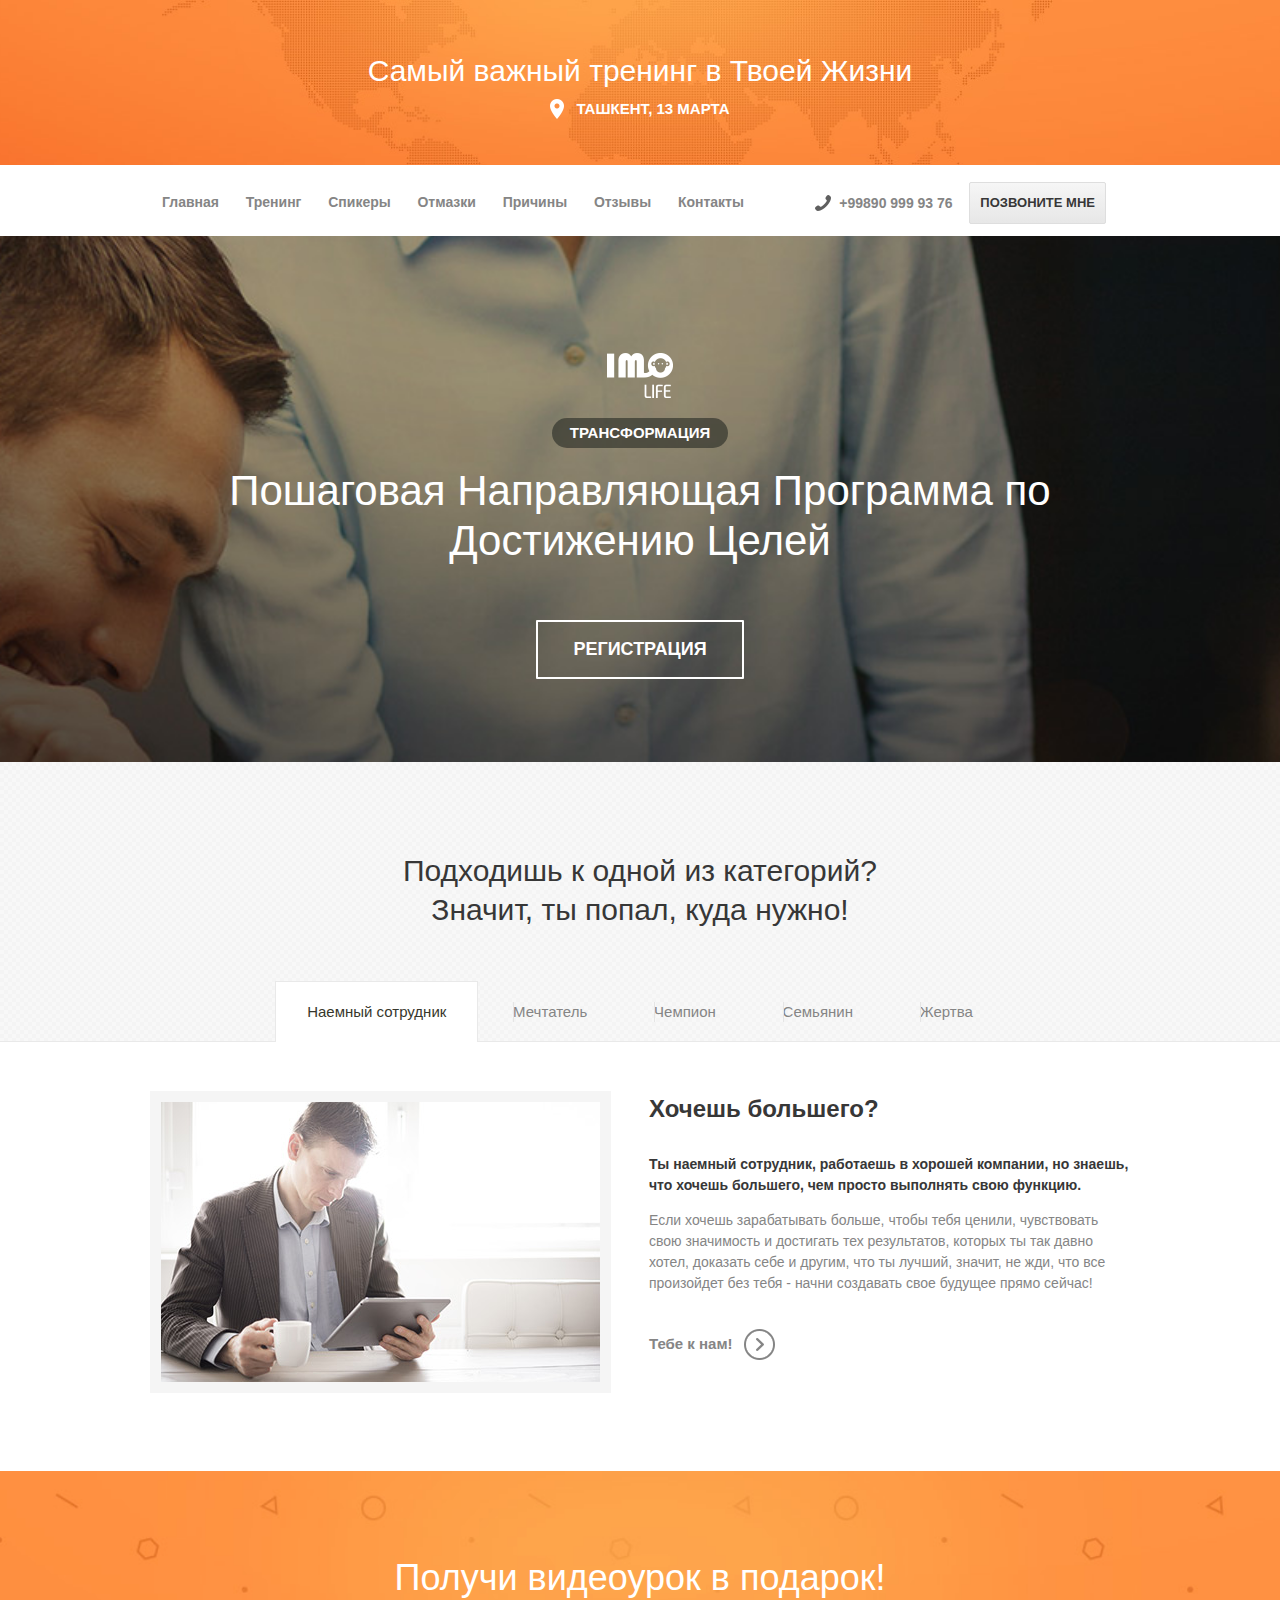
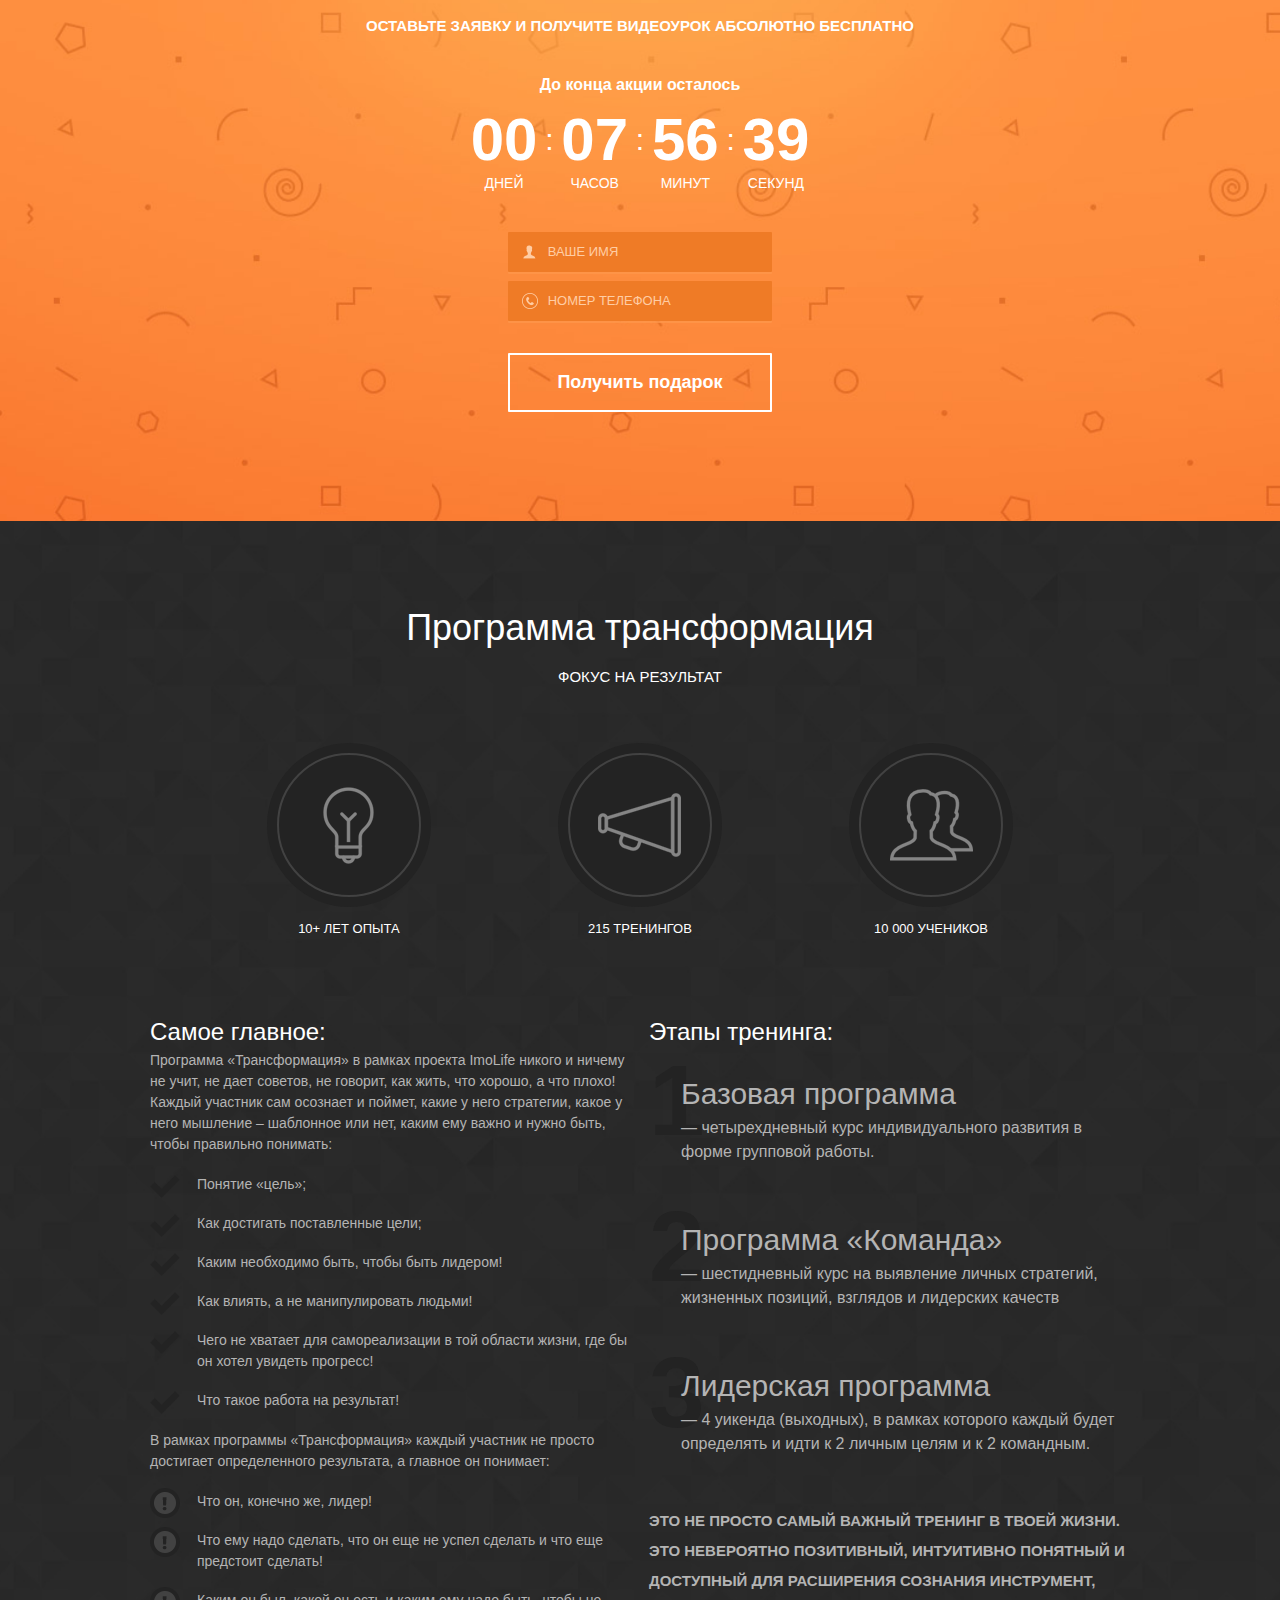
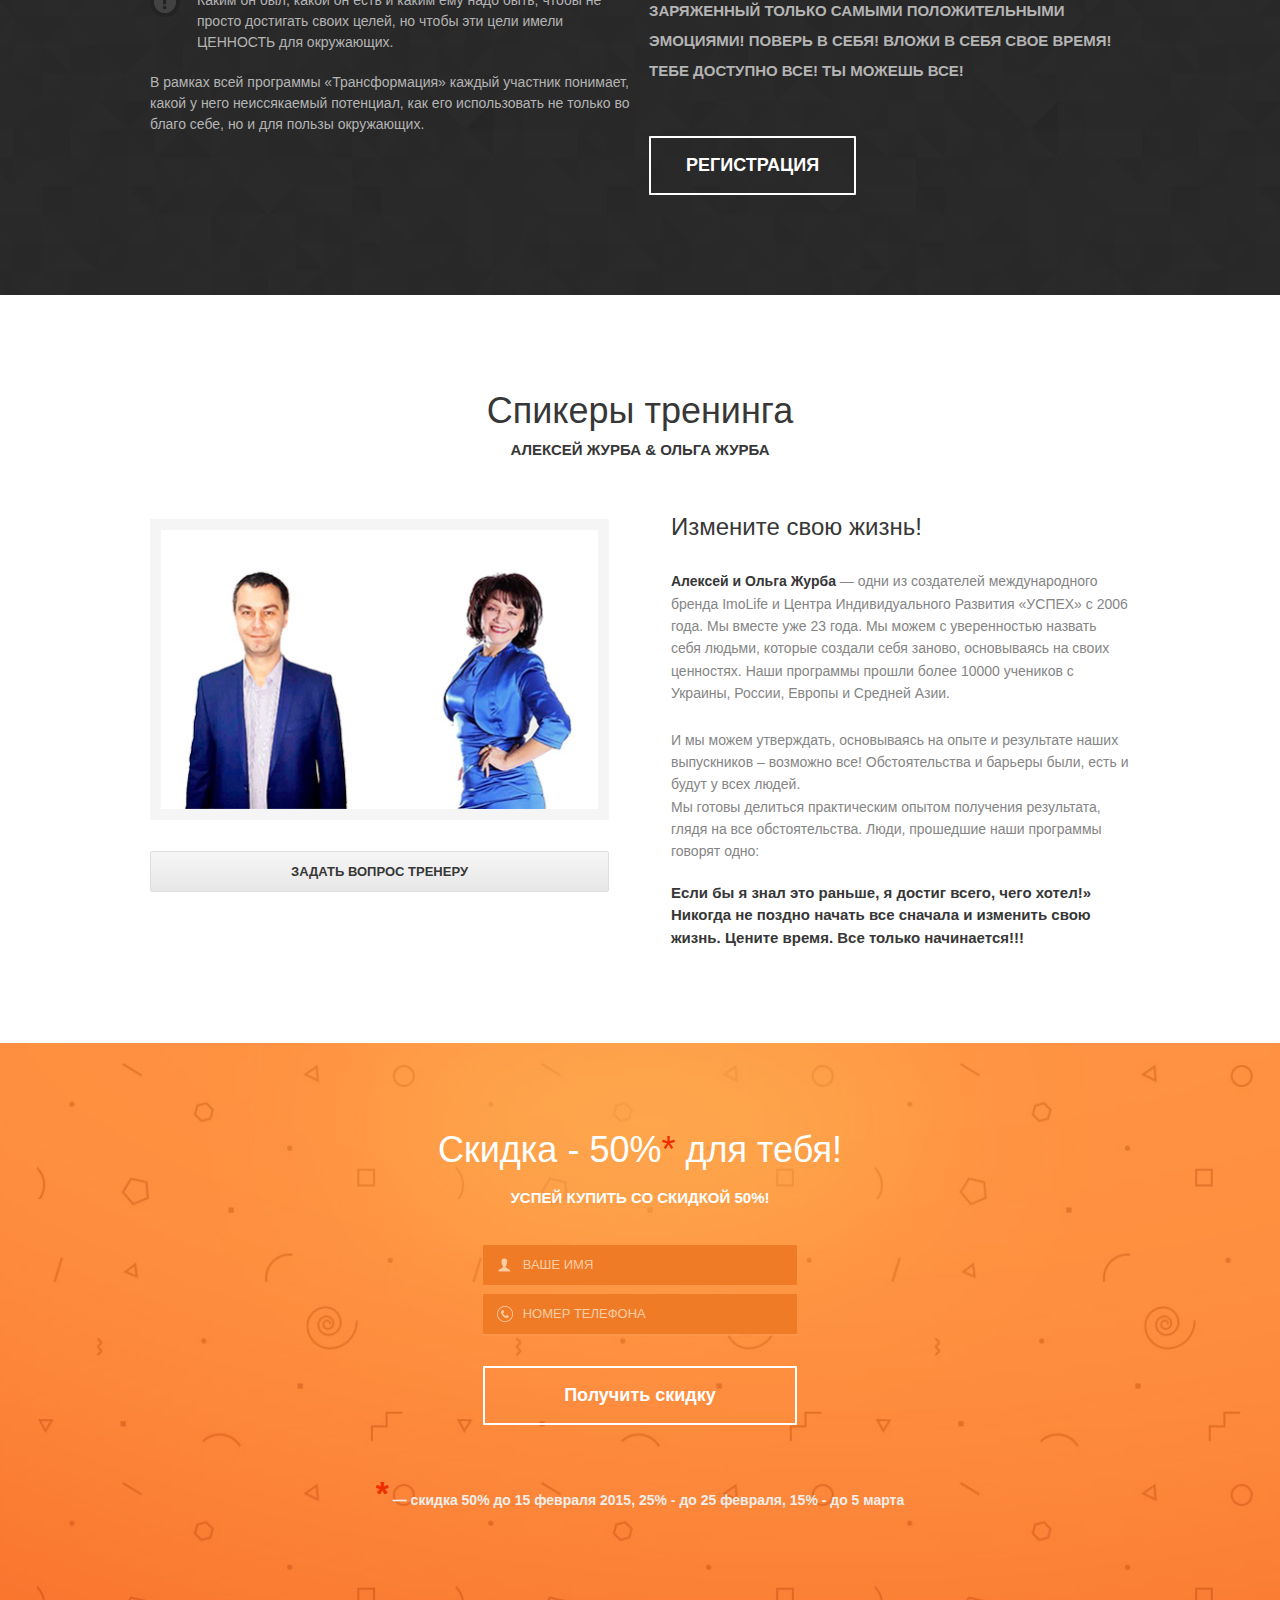
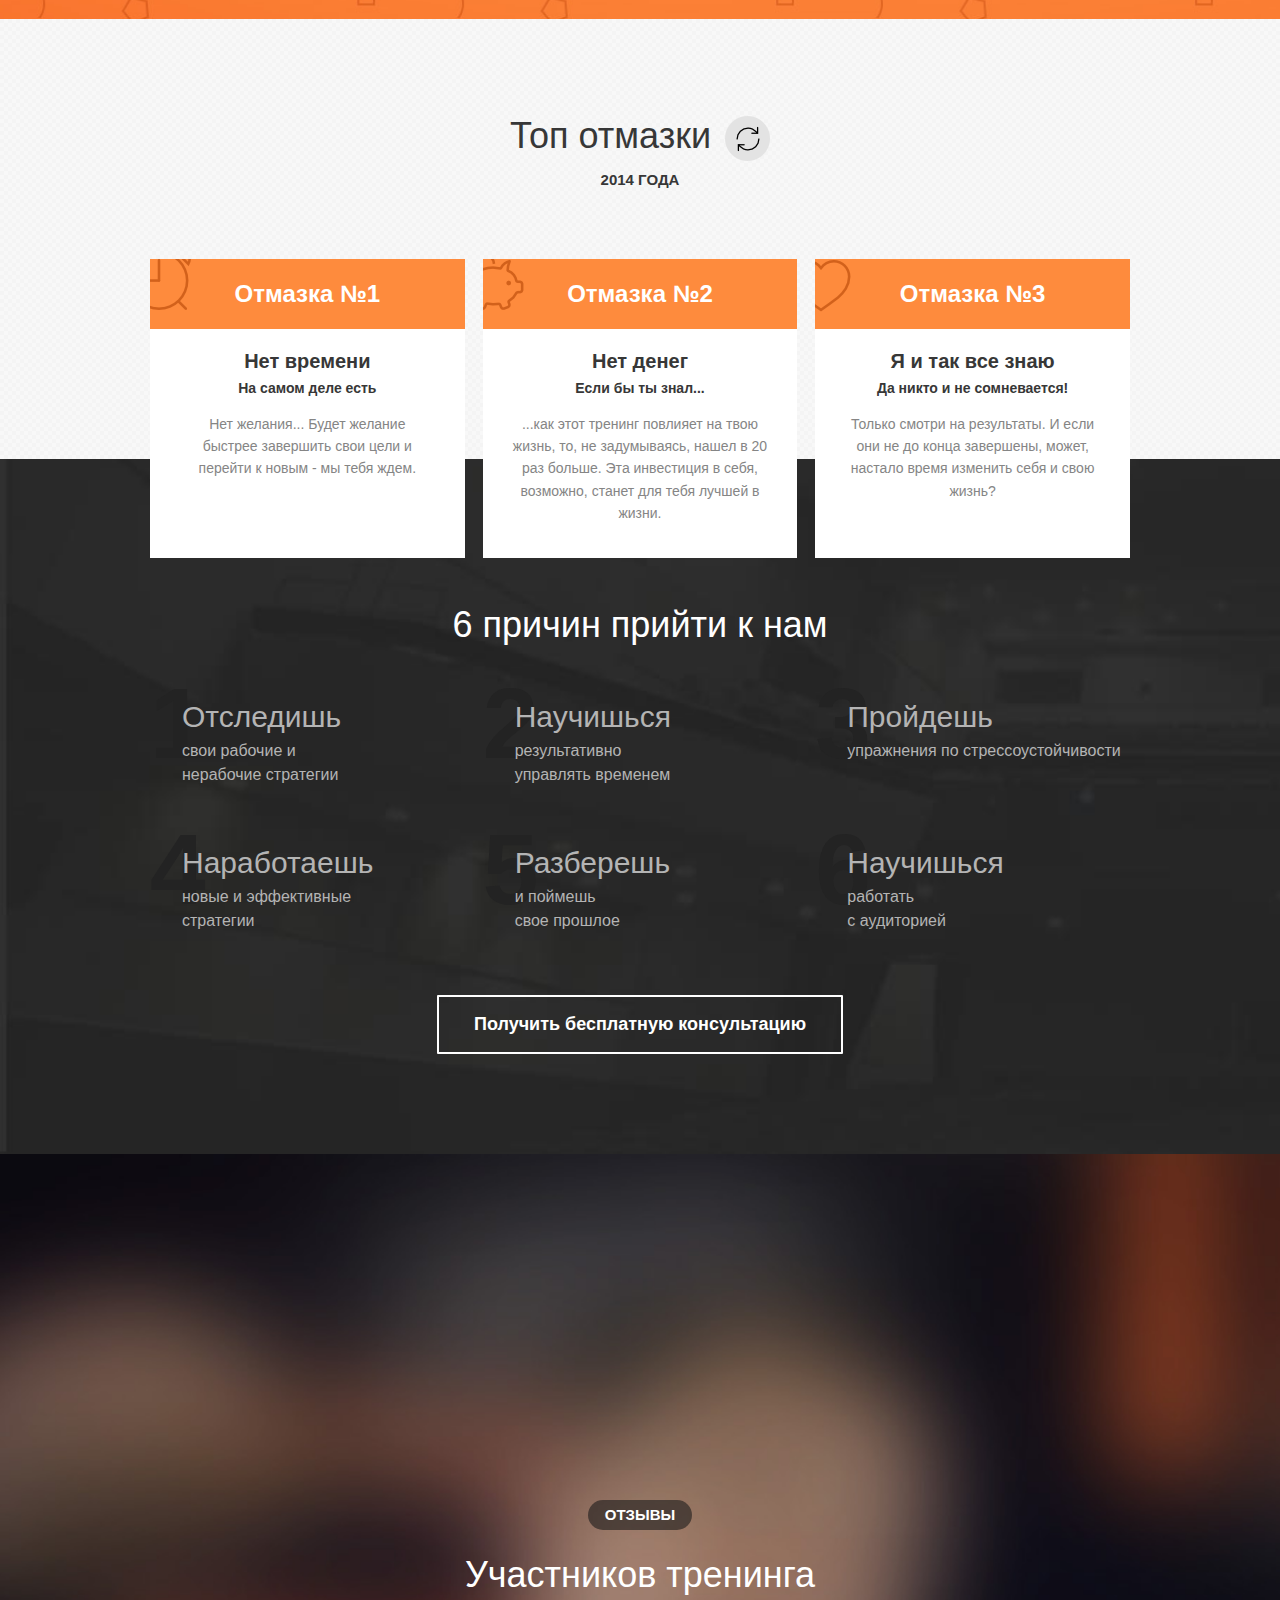
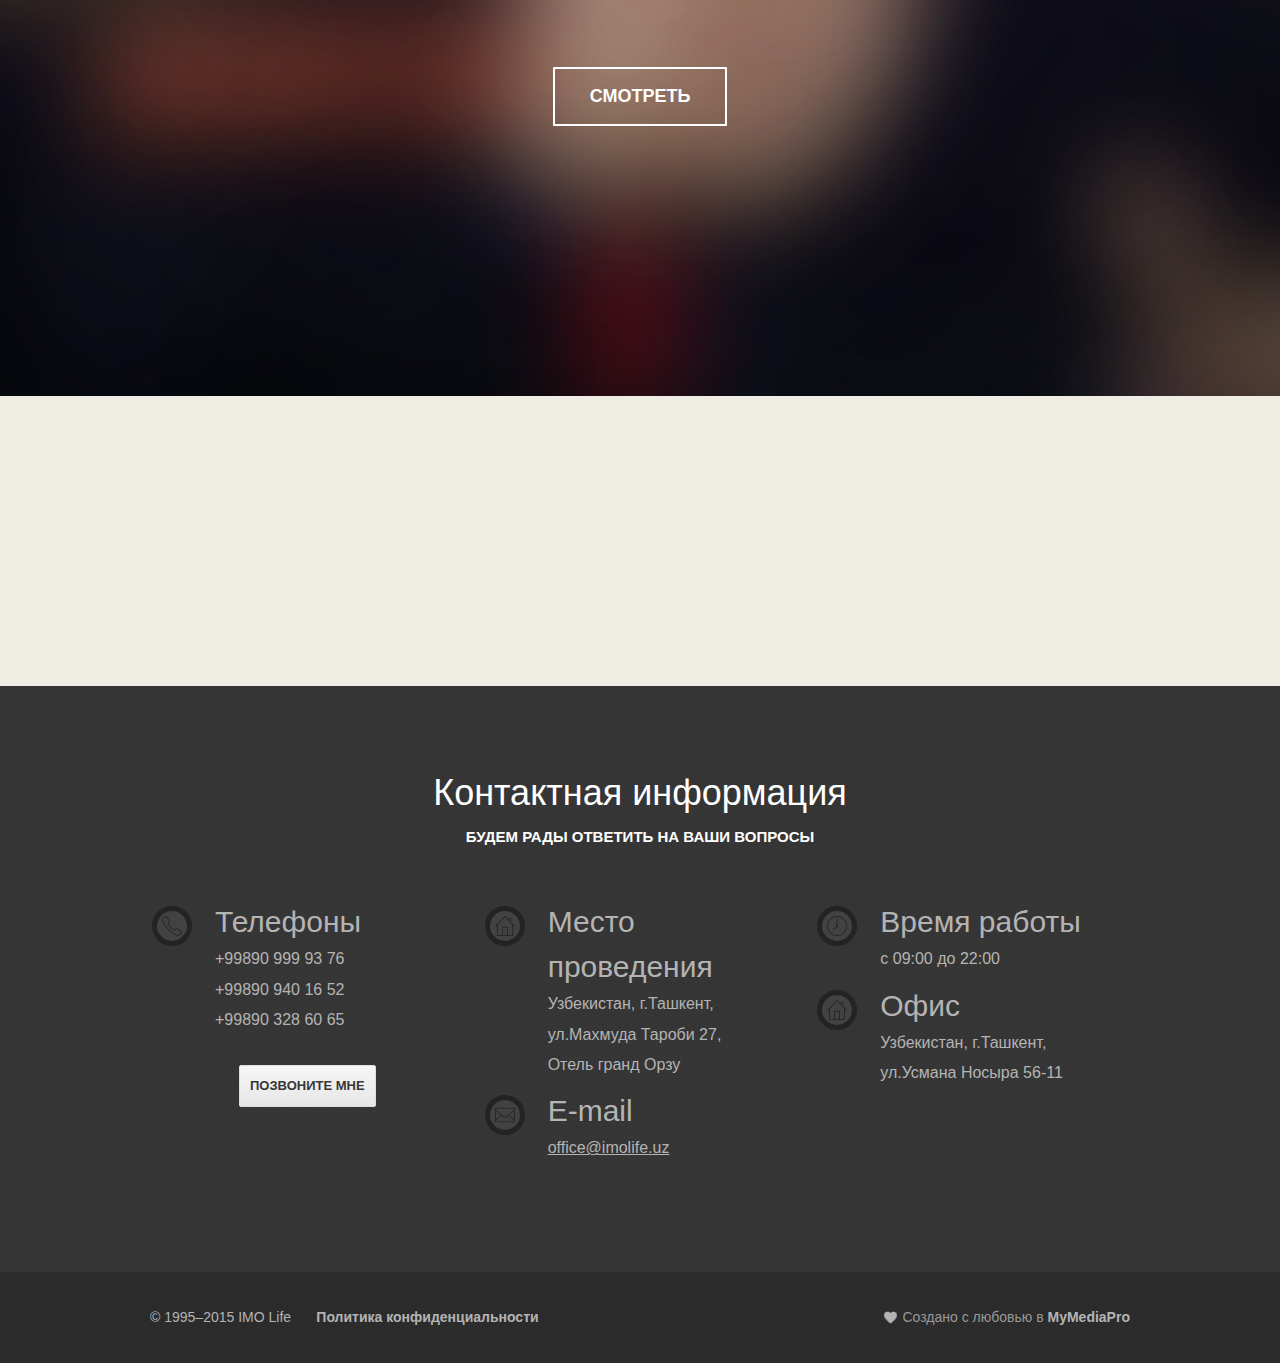
==== www/index.uz.html @ 22965b5e "Add video block, favicon" ====
<!DOCTYPE html>
<html>
<head>
    <title>Пошаговая Направляющая Программа по Достижению Целей</title>
    <meta charset="UTF-8">
    <meta name="viewport" content="width=1012">
    <link rel="icon" type="image/vnd.microsoft.icon" href="favicon.ico">
    <link rel="stylesheet" href="css/style.min.css" media="all"/>
    <script src="js/01_jquery-2.0.3.min.js"></script>
    <script src="js/all.min.js"></script>
    <!--[if lte IE 8 ]><script type="text/javascript">window.location.href="ie8min/index.html";</script><![endif]-->

    <script>
    (function(i,s,o,g,r,a,m){i['GoogleAnalyticsObject']=r;i[r]=i[r]||function(){
        (i[r].q=i[r].q||[]).push(arguments)},i[r].l=1*new Date();a=s.createElement(o),
            m=s.getElementsByTagName(o)[0];a.async=1;a.src=g;m.parentNode.insertBefore(a,m)
    })(window,document,'script','//www.google-analytics.com/analytics.js','ga');

    ga('create', 'UA-57971339-1', 'auto');
    ga('require', 'displayfeatures');
    ga('send', 'pageview');

    ga('send', 'event', 'Details', 'CallbackMe');
    ga('send', 'event', 'Details', 'VideoGift');
    ga('send', 'event', 'Details', 'QuestionTrener');
    ga('send', 'event', 'Details', 'Discount');
    ga('send', 'event', 'Details', 'Excuse');
    ga('send', 'event', 'Details', 'FreeAdvice');
</script>
</head>
<body>
@include('blocks/_after-body-scripts.html')
<header class="b-header">
    <div class="b-header__top">
        <div class="container">
            <h2 class="b-header__slogan">Самый важный тренинг в Твоей Жизни</h2>
            <div class="b-header__date"><span class="text">Ташкент, 13 марта</span></div>
        </div>
    </div>
    <div class="b-header__bottom">
        <div class="container">
            <div class="row">
                <div class="span8">
                    <nav class="b-topnav">
                        <ul>
                            <li class="b-topnav__item"><a class="anim-scroll" href="#promo">Главная</a></li>
                            <li class="b-topnav__item"><a class="anim-scroll" href="#program">Тренинг</a></li>
                            <li class="b-topnav__item"><a class="anim-scroll" href="#spikers">Спикеры</a></li>
                            <li class="b-topnav__item"><a class="anim-scroll" href="#features">Отмазки</a></li>
                            <li class="b-topnav__item"><a class="anim-scroll" href="#reasons">Причины</a></li>
                            <li class="b-topnav__item"><a class="anim-scroll" href="#reviews">Отзывы</a></li>
                            <li class="b-topnav__item"><a class="anim-scroll" href="#contacts">Контакты</a></li>
                        </ul>
                    </nav>
                </div>
                <div class="span4">
                    <div class="b-header__tel">+99890 999 93 76</div>
                    <a class="pr-button-v2 colorbox_form" href="#rcall">Позвоните мне</a>
                </div>
            </div>
        </div>
    </div>
</header>
<div class="b-promo" id="promo">
    <div class="container">
        <div class="b-promo__logo">
            <img src="images/content/logo.png" alt="ImoLife"/>
            <span class="text">Трансформация</span>
        </div>
        <h1 class="b-promo__title">Пошаговая Направляющая Программа по<br />Достижению Целей</h1>
        <div class="b-promo__reg">
            <a class="pr-button colorbox_form" href="#rcall">РЕГИСТРАЦИЯ</a>
        </div>
    </div>
</div>
<div class="b-reasons">
    <div class="container">
        <h2 class="b-reasons__title">
            Подходишь к одной из категорий?<br />Значит, ты попал, куда нужно!
        </h2>
    </div>
    <div class="b-tab">
        <div class="container">
            <ul class="b-tab__header">
                <li><a class="current" href="#tab1">Наемный сотрудник</a></li>
                <li><a href="#tab2">Мечтатель</a></li>
                <li><a href="#tab3">Чемпион</a></li>
                <li><a href="#tab4">Семьянин</a></li>
                <li><a href="#tab5">Жертва</a></li>
            </ul>
        </div>
        <ul class="b-tab__tabs">
            <li id="tab1" class="b-tab__tab current">
                <div class="container">
                    <div class="b-tab__content">
                        <div class="row">
                            <div class="span6">
                                <div class="b-image">
                                    <img src="images/content/tab1.jpg" alt="Наемный сотрудник"/>
                                </div>
                            </div>
                            <div class="span6">
                                <h3>Хочешь большего?</h3>
                                <p><strong>Ты наемный сотрудник, работаешь в хорошей компании, но знаешь, что хочешь большего, чем просто выполнять свою функцию.</strong></p>
                                <p>Если хочешь зарабатывать больше, чтобы тебя ценили, чувствовать свою значимость и достигать тех результатов, которых ты так давно хотел, доказать себе и другим, что ты лучший, значит, не жди, что все произойдет без тебя - начни создавать свое будущее прямо сейчас!</p>
                                <p><a class="b-reasons__reg colorbox_form" href="#rcall">Тебе к нам!</a></p>
                            </div>
                        </div>
                    </div>
                </div>
            </li>
            <li id="tab2" class="b-tab__tab">
                <div class="container">
                    <div class="b-tab__content">
                        <div class="row">
                            <div class="span6">
                                <div class="b-image">
                                    <img src="images/content/tab2.jpg" alt="Мечтатель"/>
                                </div>
                            </div>
                            <div class="span6">
                                <h3>Сейчас или потом?</h3>
                                <p><strong>Ты человек, у которого в голове столько мечтаний и целей, что не сосчитать.</strong></p>
                                <p>Здесь ты получишь знания, благодаря которым станешь воплощать все свои мечты в реальность. И так всю свою жизнь будешь достигать все больше и больше, постепенно реализовывая то, чего так давно желал. Твои мечты рядом - тебе осталось только принять решение. Сейчас или потом (а мы с тобой знаем, сколько раз ты говорил "потом").</p>
                                <p><a class="b-reasons__reg colorbox_form" href="#rcall">Тебе к нам!</a></p>
                            </div>
                        </div>
                    </div>
                </div>
            </li>
            <li id="tab3" class="b-tab__tab">
                <div class="container">
                    <div class="b-tab__content">
                        <div class="row">
                            <div class="span6">
                                <div class="b-image">
                                    <img src="images/content/tab3.jpg" alt="Чемпион"/>
                                </div>
                            </div>
                            <div class="span6">
                                <h3>Выйди на новый уровень!</h3>
                                <p><strong>Ищешь, где взять новых клиентов, зарабатывать больше, выйти на новый уровень? Ты, вроде как, свободный человек, но времени не хватает.</strong></p>
                                <p>Ты получишь новые стратегии общения с клиентами, партнерами и конкурентами. Получишь массу новых знакомств. Ты получишь знания, как заставить время работать по твоим правилам, а самое важное - получишь "инструмент", ускоряющий твои результаты. Выйдешь на тот уровень, от которого мурашки по коже (мы с тобой знаем, что чем сложнее цель, тем слаще результат).</p>
                                <p><a class="b-reasons__reg colorbox_form" href="#rcall">Тебе к нам!</a></p>
                            </div>
                        </div>
                    </div>
                </div>
            </li>
            <li id="tab4" class="b-tab__tab">
                <div class="container">
                    <div class="b-tab__content">
                        <div class="row">
                            <div class="span6">
                                <div class="b-image">
                                    <img src="images/content/tab4.jpg" alt="Семьянин"/>
                                </div>
                            </div>
                            <div class="span6">
                                <h3>Измени свою жизнь!</h3>
                                <p><strong>Это человек, которому близкие важнее всего.</strong></p>
                                <p>Ты даже не представляешь, как сильно ты изменишь свою жизнь после тренинга! Создашь те отношения, о которых ты мечтал. Создашь крепкие, доверительные отношения со своими родителями, детьми, любимыми.<br />Внимание!<br />Твои родные, не будучи на тренинге, тоже выиграют. После тренинга ты вернешься другим человеком. Все, что было до этого, будет уже неважно - будет важно лишь то, что, чем счастливее будут они, тем лучше будешь чувствовать себя ты.</p>
                                <p><a class="b-reasons__reg colorbox_form" href="#rcall">Тебе к нам!</a></p>
                            </div>
                        </div>
                    </div>
                </div>
            </li>
            <li id="tab5" class="b-tab__tab">
                <div class="container">
                    <div class="b-tab__content">
                        <div class="row">
                            <div class="span6">
                                <div class="b-image">
                                    <img src="images/content/tab5.jpg" alt="Жертва"/>
                                </div>
                            </div>
                            <div class="span6">
                                <h3>Запутался?</h3>
                                <p><strong>Человек, который запутался, не понимает, чего хочет, не понимает, зачем это все.</strong></p>
                                <p>Ты получишь ответы на эти и на многие другие вопросы. Именно эта категория людей, после нашего тренинга быстрее всех достигает результатов. Ты определишь, что важно тебе, перестанешь делать из мухи слона. Ты начнешь радоваться своим результатам, ведь их станет больше, и они станут реально велики.</p>
                                <p><a class="b-reasons__reg colorbox_form" href="#rcall">Тебе к нам!</a></p>
                            </div>
                        </div>
                    </div>
                </div>
            </li>
        </ul>
    </div>
</div>
<div class="b-sale b-block">
    <div class="container">
        <div class="container">
            <h2 class="b-sale__title">Получи видеоурок в подарок!</h2>
            <h3 class="b-sale__subtitle">Оставьте заявку и получите видеоурок абсолютно бесплатно</h3>
            <div class="b-timer">
                <div class="b-timer__title">До конца акции осталось</div>
                <div class="b-timer__view">
                            <span class="b-timer__item">
                                <span class="b-timer__num day">00</span>
                                <span class="b-timer__text">дней</span>
                            </span>
                    <span class="b-timer__separator">:</span>
                            <span class="b-timer__item">
                                <span class="b-timer__num hour">00</span>
                                <span class="b-timer__text">часов</span>
                            </span>
                    <span class="b-timer__separator">:</span>
                            <span class="b-timer__item">
                                <span class="b-timer__num min">00</span>
                                <span class="b-timer__text">минут</span>
                            </span>
                    <span class="b-timer__separator">:</span>
                            <span class="b-timer__item">
                                <span class="b-timer__num sec">00</span>
                                <span class="b-timer__text">секунд</span>
                            </span>
                </div>
            </div>
            <div class="row">
                <div class="span4 offset4">
                    <div class="b-sform">
                        <form action="/send.php" method="post" novalidate="novalidate">
                            <div class="b-sform__el">
                                <input class="b-sform__text b-sform__text_icon icon4 js-ftext" type="text" placeholder="Ваше имя" name="name" required="required"/>
                            </div>
                            <div class="b-sform__el">
                                <input class="b-sform__text js-num b-sform__text_icon icon5 js-ftext" type="tel" placeholder="Номер телефона" name="tel" required="required"/>
                            </div>
                            <div class="b-sform__el">
                                <input type="hidden" name="formId" value="id1" />
                                <button class="pr-button pr-button_block b-sform__submit js-form__submit" type="submit">Получить подарок</button>
                            </div>
                            <div class="b-sform__response-output js-form__output"></div>
                        </form>
                    </div>
                </div>
            </div>
        </div>
    </div>
</div>
<div class="b-program b-block" id="program">
    <div class="container">
        <h2 class="b-program__title">Программа трансформация</h2>
        <h3 class="b-program__subtitle">Фокус на результат</h3>
        <div class="b-program__features">
            <div class="row">
                <div class="span3 offset1">
                    <div class="b-program__feature icon1">
                        10+ лет опыта
                    </div>
                </div>
                <div class="span4">
                    <div class="b-program__feature icon2">
                        215 тренингов
                    </div>
                </div>
                <div class="span3">
                    <div class="b-program__feature icon3">
                        10 000 учеников
                    </div>
                </div>
            </div>
        </div>
        <div class="b-program__content">
            <div class="row">
                <div class="span6">
                    <div class="b-program__ctitle">Самое главное:</div>
                    <div class="text">
                        <p>Программа «Трансформация» в рамках проекта ImoLife никого и ничему не учит, не дает советов, не говорит, как жить, что хорошо, а что плохо!</p>
                        <p>Каждый участник сам осознает и поймет, какие у него стратегии, какое у него мышление – шаблонное или нет, каким ему важно и нужно быть, чтобы правильно понимать:</p>
                        <ul class="pr-list checklist">
                            <li>Понятие «цель»;</li>
                            <li>Как достигать поставленные цели;</li>
                            <li>Каким необходимо быть, чтобы быть лидером!</li>
                            <li>Как влиять, а не манипулировать людьми!</li>
                            <li>Чего не хватает для самореализации в той области жизни, где бы он хотел увидеть прогресс!</li>
                            <li>Что такое работа на результат!</li>
                        </ul>
                        <p>В рамках программы «Трансформация» каждый участник не просто достигает определенного результата, а главное он понимает:</p>
                        <ul class="pr-list alertlist">
                            <li>Что он, конечно же, лидер!</li>
                            <li>Что ему надо сделать, что он еще не успел сделать и что еще предстоит сделать!</li>
                            <li>Каким он был, какой он есть и каким ему надо быть, чтобы не просто достигать своих целей, но чтобы эти цели имели ЦЕННОСТЬ для окружающих.</li>
                        </ul>
                        <p>В рамках всей программы «Трансформация» каждый участник понимает, какой у него неиссякаемый потенциал, как его использовать не только во благо себе, но и для пользы окружающих.</p>
                    </div>
                </div>
                <div class="span6">
                    <div class="b-program__ctitle">Этапы тренинга:</div>
                    <ol class="b-numders">
                        <li>
                            <h4 class="b-numders__title">Базовая программа</h4>
                            <p>— четырехдневный курс индивидуального развития в форме групповой работы.</p>
                        </li>
                        <li>
                            <h4 class="b-numders__title">Программа «Команда»</h4>
                            <p>— шестидневный курс на выявление личных стратегий, жизненных позиций, взглядов и лидерских качеств</p>
                        </li>
                        <li>
                            <h4 class="b-numders__title">Лидерская программа</h4>
                            <p>— 4 уикенда (выходных), в рамках которого каждый будет определять и идти к 2 личным целям и к 2 командным.</p>
                        </li>
                    </ol>
                    <p class="b-program__slogan">Это не просто самый важный тренинг в твоей жизни. Это невероятно позитивный, интуитивно понятный и доступный для расширения сознания инструмент, заряженный только самыми положительными эмоциями! Поверь в себя! Вложи в себя свое время! Тебе доступно все! Ты можешь все!</p>
                    <div class="b-program__reg">
                        <a class="pr-button colorbox_form" href="#rcall">РЕГИСТРАЦИЯ</a>
                    </div>
                </div>
            </div>
        </div>
    </div>
</div>
<div class="b-spikers b-block" id="spikers">
    <div class="container">
        <h2 class="b-spikers__title">Спикеры тренинга</h2>
        <h4 class="b-spikers__subtitle">Алексей журба & ольга журба</h4>
        <div class="b-spikers__content">
            <div class="row">
                <div class="span6">
                    <div class="b-spikers__column">
                        <div class="b-image">
                            <img src="images/content/b-spikers.jpg" alt="Спикеры тренинга"/>
                        </div>
                        <a class="b-spikers__button colorbox_form" href="#rcall">Задать вопрос тренеру</a>
                    </div>
                </div>
                <div class="span6">
                    <div class="b-spikers__column right">
                        <h4>Измените свою жизнь!</h4>
                        <p><strong>Алексей и Ольга Журба</strong> — одни из создателей международного бренда ImoLife и Центра Индивидуального Развития «УСПЕХ» с 2006 года. Мы вместе уже 23 года. Мы можем с уверенностью назвать себя людьми, которые создали себя заново, основываясь на своих ценностях. Наши программы прошли более 10000 учеников с Украины, России, Европы и Средней Азии.</p>
                        <p>И мы можем утверждать, основываясь на опыте и результате наших выпускников – возможно все! Обстоятельства и барьеры были, есть и будут у всех людей.<br />Мы готовы делиться практическим опытом получения результата, глядя на все обстоятельства. Люди, прошедшие наши программы говорят одно:</p>
                        <p class="large">Если бы я знал это раньше, я достиг всего, чего хотел!» Никогда не поздно начать все сначала и изменить свою жизнь. Цените время. Все только начинается!!!</p>
                    </div>
                </div>
            </div>
        </div>
    </div>
</div>
<div class="b-sale b-block">
    <div class="container">
        <h2 class="b-sale__title">Скидка - 50%<span class="sup">*</span> для тебя!</h2>
        <h3 class="b-sale__subtitle">успей купить со скидкой 50%!</h3>
        <div class="row">
            <div class="span4 offset4">
                <form action="/send.php" method="post" novalidate="novalidate">
                    <div class="b-sform__el">
                        <input class="b-sform__text b-sform__text_icon icon4 js-ftext" type="text" placeholder="Ваше имя" name="name" required="required"/>
                    </div>
                    <div class="b-sform__el">
                        <input class="b-sform__text js-num b-sform__text_icon icon5 js-ftext" type="tel" placeholder="Номер телефона" name="tel" required="required"/>
                    </div>
                    <div class="b-sform__el">
                        <input type="hidden" name="formId" value="id1" />
                        <button class="pr-button pr-button_block b-sform__submit js-form__submit" type="submit">Получить скидку</button>
                    </div>
                    <div class="b-sform__response-output js-form__output"></div>
                </form>
            </div>
        </div>
        <div class="b-sale__subinfo"><sup>*</sup> — скидка 50% до 15 февраля 2015, 25% - до 25 февраля, 15% - до 5 марта</div>
    </div>
</div>
<div class="b-features" id="features">
    <div class="b-features__content">
        <div class="b-features__up">
            <div class="container">
                <h2 class="b-features__title">Топ отмазки</h2>
                <span class="b-features__subtitle">2014 года</span>

                <div class="row">
                    <div class="span4">
                        <div class="b-ritem">
                            <div class="b-ritem__head icon10">
                                Отмазка №1
                            </div>
                            <div class="b-ritem__content">
                                <h6>Нет времени</h6>
                                <span class="subtitle">На самом деле есть</span>
                                <p>Нет желания... Будет желание быстрее завершить свои цели и перейти к новым - мы тебя ждем.</p>
                            </div>
                        </div>
                    </div>
                    <div class="span4">
                        <div class="b-ritem">
                            <div class="b-ritem__head icon11">
                                Отмазка №2
                            </div>
                            <div class="b-ritem__content">
                                <h6>Нет денег</h6>
                                <span class="subtitle">Если бы ты знал...</span>
                                <p>...как этот тренинг повлияет на твою жизнь, то, не задумываясь, нашел в 20 раз больше. Эта инвестиция в себя, возможно, станет для тебя лучшей в жизни.</p>
                            </div>
                        </div>
                    </div>
                    <div class="span4">
                        <div class="b-ritem">
                            <div class="b-ritem__head icon12">
                                Отмазка №3
                            </div>
                            <div class="b-ritem__content">
                                <h6>Я и так все знаю</h6>
                                <span class="subtitle">Да никто и не сомневается!</span>
                                <p>Только смотри на результаты. И если они не до конца завершены, может, настало время изменить себя и свою жизнь?</p>
                            </div>
                        </div>
                    </div>
                </div>
                <div class="b-features__rtitle" id="reasons">6 причин прийти к нам</div>
                <div class="b-features__reasons">
                    <div class="row">
                        <div class="span4">
                            <ol class="b-numders">
                                <li>
                                    <h4 class="b-numders__title">Отследишь</h4>
                                    <p>свои рабочие и<br />нерабочие стратегии</p>
                                </li>
                            </ol>
                        </div>
                        <div class="span4">
                            <ol class="b-numders">
                                <li>
                                    <h4 class="b-numders__title">Научишься</h4>
                                    <p>результативно<br />управлять временем</p>
                                </li>
                            </ol>
                        </div>
                        <div class="span4">
                            <ol class="b-numders">
                                <li>
                                    <h4 class="b-numders__title">Пройдешь</h4>
                                    <p>упражнения по
                                        стрессоустойчивости</p>
                                </li>
                            </ol>
                        </div>
                    </div>
                    <div class="row">
                        <div class="span4">
                            <ol class="b-numders">
                                <li>
                                    <h4 class="b-numders__title">Наработаешь</h4>
                                    <p>новые и эффективные<br />стратегии</p>
                                </li>
                            </ol>
                        </div>
                        <div class="span4">
                            <ol class="b-numders">
                                <li>
                                    <h4 class="b-numders__title">Разберешь</h4>
                                    <p>и поймешь<br />свое прошлое</p>
                                </li>
                            </ol>
                        </div>
                        <div class="span4">
                            <ol class="b-numders">
                                <li>
                                    <h4 class="b-numders__title">Научишься </h4>
                                    <p>работать<br />с аудиторией</p>
                                </li>
                            </ol>
                        </div>
                    </div>
                </div>
                <div class="b-features__reg">
                    <a class="pr-button colorbox_form" href="#rcall">Получить бесплатную консультацию</a>
                </div>
            </div>
        </div>
    </div>
</div>
<div class="b-vreview" id="reviews">
    <div class="container">
        <div class="b-vreview__hd"><span class="text">отзывы</span></div>
        <div class="b-vreview__title">Участников тренинга</div>
        <div class="b-vreview__button-wrap">
            <a class="pr-button colorbox-yt" href="#reviews_video">СМОТРЕТЬ</a>
        </div>
    </div>
</div>

<div class="b-contacts" id="contacts" style="background-image:url(../images/content/map.uz.jpg);">

    <div class="b-contacts__content">
        <div class="container">
            <h2 class="b-contacts__title">Контактная информация</h2>
            <h3 class="b-contacts__subtitle">Будем рады ответить на ваши вопросы</h3>
            <div class="row">
                <div class="span4">
                    <div class="b-citem icon6">
                        <span class="b-citem__title">Телефоны</span>
                        <p>+99890 999 93 76<br />+99890 940 16 52<br />+99890 328 60 65</p>
                    </div>
                    <div class="b-contacts__button-wrap">
                        <a class="pr-button-v2 colorbox_form" href="#rcall">Позвоните мне</a>
                    </div>
                </div>
                <div class="span4">
                    <div class="b-citem icon7">
                        <span class="b-citem__title">Место проведения</span>
                        <p>Узбекистан, г.Ташкент,<br />ул.Махмуда Тароби 27,<br />Отель гранд Орзу</p>
                    </div>
                    <div class="b-citem icon8">
                        <span class="b-citem__title">E-mail</span>
                        <p><a href="mailto:office@imolife.uz">office@imolife.uz</a></p>
                    </div>
                </div>
                <div class="span4">
                    <div class="b-citem icon9">
                        <span class="b-citem__title">Время работы</span>
                        <p>c 09:00 до 22:00</p>
                    </div>
                    <div class="b-citem icon7">
                        <span class="b-citem__title">Офис</span>
                        <p>Узбекистан, г.Ташкент,<br />ул.Усмана Носыра 56-11</p>
                    </div>
                </div>
            </div>
        </div>
    </div>
</div>
<div class="b-footer">
    <div class="container">
        <div class="row">
            <div class="span2">
                <div class="b-footer__copyrights">&copy; 1995–2015 IMO Life</div>
            </div>
            <div class="span4">
                <a class="b-footer__mlink" href="politics.html">Политика конфиденциальности</a>
            </div>
            <div class="span6">
                <div class="b-footer__created">Создано с любовью в <a target="blank" href="//mymediapro.ru">MyMediaPro</a></div>
            </div>
        </div>
    </div>
</div>

<div style="display:none;">
    <iframe id="reviews_video" class="cboxIframe" src="https://www.youtube.com/embed/Ud4oXzoweMY" frameborder="0" allowfullscreen></iframe>
</div>

<div style="display:none;">
    <div class="b-fpopup" id="rcall">
        <div class="b-fpopup__head">
            Оставьте заявку
        </div>
        <form action="/send.php" method="post" novalidate="novalidate">
            <div class="b-fpopup__content">
                <div class="b-fpopup__cmsg">Наш менеджер перезвонит Вам и ответит на все вопросы</div>

                <div class="b-fpopup__el">
                    <input class="b-fpopup__text b-fpopup__text_icon icon13 js-ftext" type="text" placeholder="Ваше имя" name="name" required="required"/>
                </div>
                <div class="b-sform__el">
                    <input class="b-fpopup__text js-num b-fpopup__text_icon icon14 js-ftext" type="tel" placeholder="Номер телефона" name="tel" required="required"/>
                </div>

            </div>
            <div class="b-fpopup__footer">
                <input type="hidden" name="formId" value="id1" />
                <button class="pr-button-v2 pr-button-v2_block b-fpopup__submit js-form__submit" type="submit">Перезвоните мне</button>
                <div class="b-fpopup__response-output js-form__output"></div>
            </div>
        </form>
    </div>
</div>

<!-- Start SiteHeart code -->
<script>
    (function(){
        var widget_id = 750540;
        _shcp =[{widget_id : widget_id}];
        var lang =(navigator.language || navigator.systemLanguage
        || navigator.userLanguage ||"en")
                .substr(0,2).toLowerCase();
        var url ="widget.siteheart.com/widget/sh/"+ widget_id +"/"+ lang +"/widget.js";
        var hcc = document.createElement("script");
        hcc.type ="text/javascript";
        hcc.async =true;
        hcc.src =("https:"== document.location.protocol ?"https":"http")
        +"://"+ url;
        var s = document.getElementsByTagName("script")[0];
        s.parentNode.insertBefore(hcc, s.nextSibling);
    })();
</script>

<!-- Yandex.Metrika counter -->
<script type="text/javascript">
    (function (d, w, c) {
        (w[c] = w[c] || []).push(function() {
            try {
                w.yaCounter27717372 = new Ya.Metrika({id:27717372,
                    webvisor:true,
                    clickmap:true,
                    trackLinks:true,
                    accurateTrackBounce:true});
            } catch(e) { }
        });

        var n = d.getElementsByTagName("script")[0],
                s = d.createElement("script"),
                f = function () { n.parentNode.insertBefore(s, n); };
        s.type = "text/javascript";
        s.async = true;
        s.src = (d.location.protocol == "https:" ? "https:" : "http:") + "//mc.yandex.ru/metrika/watch.js";

        if (w.opera == "[object Opera]") {
            d.addEventListener("DOMContentLoaded", f, false);
        } else { f(); }
    })(document, window, "yandex_metrika_callbacks");
</script>
<noscript><div><img src="//mc.yandex.ru/watch/27717372" style="position:absolute; left:-9999px;" alt="" /></div></noscript>
<!-- /Yandex.Metrika counter -->

<!-- Google Tag Manager -->
<noscript><iframe src="//www.googletagmanager.com/ns.html?id=GTM-52JQXG"
                  height="0" width="0" style="display:none;visibility:hidden"></iframe></noscript>
<script>(function(w,d,s,l,i){w[l]=w[l]||[];w[l].push({'gtm.start':
        new Date().getTime(),event:'gtm.js'});var f=d.getElementsByTagName(s)[0],
        j=d.createElement(s),dl=l!='dataLayer'?'&l='+l:'';j.async=true;j.src=
        '//www.googletagmanager.com/gtm.js?id='+i+dl;f.parentNode.insertBefore(j,f);
})(window,document,'script','dataLayer','GTM-52JQXG');</script>
<!-- End Google Tag Manager -->
</body>
</html>
---- www/css/style.min.css ----
a,abbr,acronym,address,applet,article,aside,audio,b,big,blockquote,body,canvas,caption,center,cite,code,dd,del,details,dfn,div,dl,dt,em,embed,fieldset,figcaption,figure,footer,form,h1,h2,h3,h4,h5,h6,header,hgroup,html,i,iframe,img,ins,kbd,label,legend,li,mark,menu,nav,object,ol,output,p,pre,q,ruby,s,samp,section,small,span,strike,strong,sub,summary,sup,table,tbody,td,tfoot,th,thead,time,tr,tt,u,ul,var,video{margin:0;padding:0;border:0;font:inherit;vertical-align:baseline}article,aside,details,figcaption,figure,footer,header,hgroup,menu,nav,section{display:block}html{font-size:10px}body{line-height:1.5;font-size:10px;color:#373737;font-family:'Open Sans',sans-serif;background:#fff;font-weight:400}blockquote,q{quotes:none}blockquote:after,blockquote:before,q:after,q:before{content:none}table{border-collapse:collapse;border-spacing:0}a:focus,button:focus,input:focus{outline:0}a:hover{text-decoration:none}.row{width:100%}.row:after,.row:before{display:table;content:"";line-height:0}.row:after{clear:both}.row>[class*=span]{display:block;width:100%;min-height:1px;-webkit-box-sizing:border-box;-moz-box-sizing:border-box;box-sizing:border-box;float:left;margin-left:1.83673%}.row>[class*=span]:first-child{margin-left:0}.row>.span1{width:6.64966%}.row>.span2{width:15.13605%}.row>.span3{width:23.62245%}.row>.span4{width:32.10884%}.row>.span5{width:40.59524%}.row>.span6{width:49.08163%}.row>.span7{width:57.56803%}.row>.span8{width:66.05442%}.row>.span9{width:74.54082%}.row>.span10{width:83.02721%}.row>.span11{width:91.51361%}.row>.span12{width:100%}.row>.offset1{margin-left:10.32313%}.row>.offset1:first-child{margin-left:8.48639%}.row>.offset2{margin-left:18.80952%}.row>.offset2:first-child{margin-left:16.97279%}.row>.offset3{margin-left:27.29592%}.row>.offset3:first-child{margin-left:25.45918%}.row>.offset4{margin-left:35.78231%}.row>.offset4:first-child{margin-left:33.94558%}.row>.offset5{margin-left:44.26871%}.row>.offset5:first-child{margin-left:42.43197%}.row>.offset6{margin-left:52.7551%}.row>.offset6:first-child{margin-left:50.91837%}.row>.offset7{margin-left:61.2415%}.row>.offset7:first-child{margin-left:59.40476%}.row>.offset8{margin-left:69.72789%}.row>.offset8:first-child{margin-left:67.89116%}.row>.offset9{margin-left:78.21429%}.row>.offset9:first-child{margin-left:76.37755%}.row>.offset10{margin-left:86.70068%}.row>.offset10:first-child{margin-left:84.86395%}.row>.offset11{margin-left:95.18707%}.row>.offset11:first-child{margin-left:93.35034%}.pr-button{font-family:'Open Sans',sans-serif;display:inline-block;text-decoration:none;color:#fff;font-size:1.8rem;font-weight:600;border:2px solid #FFF;border-radius:1px;padding:1.4rem 3.5rem;-webkit-transition:background-color .3s,color .3s;transition:background-color .3s,color .3s;background-color:transparent;cursor:pointer;line-height:1.5;-webkit-box-sizing:border-box;-moz-box-sizing:border-box;box-sizing:border-box}.pr-button:hover{background-color:#fff;color:#000}.pr-button_block{display:block;width:100%}.pr-button-v2{font-family:'Open Sans',sans-serif;display:inline-block;line-height:1.5;text-decoration:none;color:#373737;font-size:1.3em;font-weight:600;text-transform:uppercase;cursor:pointer;background-color:#E4E4E4;background-image:-webkit-gradient(linear,left bottom,left top,from(#E7E7E7),to(#F6F6F6));background-image:-webkit-linear-gradient(bottom,#E7E7E7 0,#F6F6F6 100%);background-image:linear-gradient(to top,#E7E7E7 0,#F6F6F6 100%);border:1px solid #DEDEDE;border-radius:2px;padding:.76923em;vertical-align:middle;-webkit-box-sizing:border-box;-moz-box-sizing:border-box;box-sizing:border-box}.pr-button-v2:hover{background-image:-webkit-gradient(linear,left bottom,left top,from(#F6F6F6),to(#E7E7E7));background-image:-webkit-linear-gradient(bottom,#F6F6F6 0,#E7E7E7 100%);background-image:linear-gradient(to top,#F6F6F6 0,#E7E7E7 100%)}.pr-button-v2_block{display:block;width:100%}.pr-list{padding:1em 0}.pr-list li{color:#B4B4B4;font-size:1.4rem;padding:.64286em 0 .64286em 3.35714em;list-style:none;background-repeat:no-repeat;background-position:0 .71429em}.pr-list.checklist li{background-image:url([data-uri])}.pr-list.alertlist li{background-position:0 .42857em;background-image:url([data-uri])}.b-image img{-webkit-box-sizing:border-box;-moz-box-sizing:border-box;box-sizing:border-box;border:11px solid #f5f5f5;max-width:100%;display:block}.cboxIframe{width:100%;height:100%;display:block;border:0;padding:0;margin:0}#cboxOverlay{position:fixed;width:100%;height:100%;background:rgba(0,0,0,.4);z-index:500;left:0;top:0}#cboxLoadingGraphic{position:absolute;top:0;left:0;width:100%;height:100%;background:url(../images/loading.gif) no-repeat center center #fff}#cboxLoadedContent{-webkit-overflow-scrolling:touch}#colorbox{z-index:1000}#cboxClose{display:block;width:0;height:0;padding:2.8em 2.8em 0 0;overflow:hidden;position:absolute;right:3px;top:3px;border:0;cursor:pointer;background:url([data-uri]) no-repeat;font-size:1em}.colorbox_yt-wind:focus{outline:0}.colorbox_yt-wind #cboxContent{padding:3.5em 1em 1em;background:url(../images/b-program__bg.jpg);border-radius:5px;position:relative}.colorbox_form-wind:focus{outline:0}.colorbox_form-wind #cboxContent{padding:0;position:relative;background-color:#fff;border-radius:5px;overflow:hidden}.colorbox_form-wind #cboxClose{right:15px;top:15px}body{min-width:1012px;position:relative}.container{width:980px;margin:0 auto}.icon4{background-image:url([data-uri])}.icon5{background-image:url([data-uri])}.icon6,.icon6:before{background-image:url([data-uri])}.icon7,.icon7:before{background-image:url([data-uri])}.icon8,.icon8:before{background-image:url([data-uri])}.icon9,.icon9:before{background-image:url([data-uri])}.icon10{background-image:url([data-uri])}.icon11{background-image:url([data-uri])}.icon12{background-image:url([data-uri])}.icon13{background-image:url([data-uri])}.icon14{background-image:url([data-uri])}.b-block{padding:8em 0 10em}.b-header{position:absolute;top:0;left:0;width:100%;-webkit-backface-visibility:hidden;backface-visibility:hidden;z-index:50;background-color:#fff}.b-header.fixed{position:fixed;top:-165px}.b-header__top{text-align:center;background:url(../images/b-header__top.jpg) no-repeat center center #f76d29;-webkit-background-size:cover;background-size:cover;padding:4.8em 0 4em}.b-header.fixed .b-header__top{opacity:0}.b-header__slogan{color:#FFF;font-size:3em;font-weight:300}.b-header__date{color:#FFF;font-size:1.5em;font-weight:600;text-transform:uppercase;padding:.33333em 0}.b-header__date .text{background:url([data-uri]) no-repeat left center;padding-left:1.73333em;display:inline-block}.b-header__bottom{padding:1.7em 0 1.2em;background-color:#fff}.b-header__tel{color:#858585;font-size:1.4em;font-weight:600;padding:.64286em 1em .64286em 1.71429em;background:url([data-uri]) no-repeat left center;display:inline-block;vertical-align:middle}@media (max-width:980px){.b-header.fixed{position:absolute}.b-header.fixed .b-header__top{opacity:1}}.b-topnav{padding:.8em 0}.b-topnav__item{display:inline-block;list-style:none;padding:0 .2em}.b-topnav__item>a{font-size:1.4em;color:#858585;font-weight:600;line-height:1.78571em;display:block;-webkit-transition:background-color .3s,color .3s;transition:background-color .3s,color .3s;text-decoration:none;padding:0 .71429em;border-radius:.85714em}.b-topnav__item>a.current,.b-topnav__item>a:hover{color:#373737}.b-topnav__item>a.current{background-color:#ddd}.b-promo{padding:33.8em 0 8.3em;background:url(../images/b-promo_bg.jpg) no-repeat center center #242718;-webkit-background-size:cover;background-size:cover}.b-promo__title{color:#FFF;font-size:4.2em;font-weight:300;text-align:center;line-height:1.2}.b-promo__logo{text-align:center;padding-bottom:1.8em}.b-promo__logo img{display:block;margin:0 auto 2em}.b-promo__logo .text{display:inline-block;color:#FFF;font-size:1.5em;font-weight:600;text-transform:uppercase;background-color:rgba(36,39,34,.59);border-radius:1em;line-height:2;padding:0 1.2em}.b-promo__reg{text-align:center;padding-top:5.3em}.b-reasons{background:url([data-uri]);padding:8.9em 0 0}.b-reasons__title{color:#373737;font-size:3em;font-weight:300;text-align:center;line-height:1.3;padding-bottom:1.73333em}.b-reasons__reg{font-size:1.5rem;font-weight:600;color:#858585;text-decoration:none;background:url([data-uri]) no-repeat right center;display:inline-block;padding:.66667em 2.8em .66667em 0;margin:1em 0 0}.b-tab__tabs{background:#fff;padding-bottom:7.8em;border-top:1px solid #e9e9e9}.b-tab__tab{display:none}.b-tab__tab.current{display:block}.b-tab__header{text-align:center;margin-bottom:-1px}.b-tab__header li{display:inline-block}.b-tab__header li:first-child a:after{display:none}.b-tab__header a{display:block;border:1px solid transparent;-webkit-transition:background-color .3s,color .3s,border-color .3s;transition:background-color .3s,color .3s,border-color .3s;color:#858585;font-size:1.5em;text-decoration:none;padding:1.26667em 2.06667em;border-bottom:0;position:relative}.b-tab__header a:hover{color:#37372C}.b-tab__header a.current{color:#37372C;border-color:#e9e9e9;background-color:#fff;z-index:10}.b-tab__header a.current:after{display:none}.b-tab__header a:after{content:"";display:block;height:20px;width:1px;background-color:#e5e5e5;position:absolute;top:50%;margin-top:-10px;left:-1}.b-tab__content{padding:4.9em 0 0}.b-tab__content h3{color:#373737;font-size:2.4em;font-weight:600;padding:0 0 .83333em}.b-tab__content p{color:#858585;font-size:1.4em;padding:.5em 0}.b-tab__content p strong{font-weight:600;color:#373737}.b-timer{text-align:center;padding-bottom:3.8em}.b-timer__item{display:inline-block}.b-timer__title{color:#FFF;font-size:1.6em;font-weight:600;padding-bottom:.8125em}.b-timer__num{color:#FFF;font-size:6em;font-weight:700;display:block;line-height:1;padding-bottom:.05em}.b-timer__text{color:#FFF;font-size:1.4em;font-weight:300;text-transform:uppercase;display:block}.b-timer__separator{color:#FFF;font-size:3em;font-weight:300;display:inline-block;vertical-align:top;line-height:2;padding:0 .16667em}.b-sform{padding:0 2.5em}.b-sform__el{padding:0 0 .9em}.b-sform__text{width:100%;-webkit-box-sizing:border-box;-moz-box-sizing:border-box;box-sizing:border-box;background-color:#EF7B26;border-radius:1px;-webkit-box-shadow:0 2px 0 rgba(254,151,75,.75);box-shadow:0 2px 0 rgba(254,151,75,.75);border:0;margin:0;color:#FFCDA4;font-size:1.3em;padding:0 .76923em 0 3.07692em;text-transform:uppercase;display:block;height:40px;background-repeat:no-repeat;background-position:1.15385em 50%;-webkit-transition:-webkit-box-shadow .3s;transition:box-shadow .3s}.b-sform__text.error{-webkit-box-shadow:0 0 4px red;box-shadow:0 0 4px red}.b-sform__text:focus{-webkit-box-shadow:0 0 4px rgba(255,255,255,.5);box-shadow:0 0 4px rgba(255,255,255,.5)}.b-sform__text.icon5{background-position:1.07692em 50%}.b-sform__text::-webkit-input-placeholder{color:#FFCDA4}.b-sform__text::-moz-placeholder{color:#FFCDA4}.b-sform__text:-ms-input-placeholder{color:#FFCDA4}.b-sform__submit{margin-top:2.3rem}.b-sform__submit.sending{color:transparent;background-image:url(../images/ajax-loader.gif);background-repeat:no-repeat;background-position:center center;background-color:#fff;cursor:default}.b-sform__response-output{font-size:1.5em;color:#fff;text-align:center;padding:.33333em .66667em;border:1px solid #fff;margin-top:.66667em;display:none}.b-sform__response-output.error{border-color:red}.b-sale__title{color:#FFF;font-size:3.6em;font-weight:300;text-align:center;padding-bottom:.27778em}.b-sale__title .sup{color:#f02d00}.b-sale__subtitle{color:#FFF;font-size:1.5em;font-weight:600;text-transform:uppercase;text-align:center;padding-bottom:2.33333em}.b-sale__subinfo{font-weight:600;color:#F1EEEA;font-size:1.4em;text-align:center;padding:2.5em 0 0}.b-sale__subinfo sup{color:#F02D00;font-size:2.4em}.b-spikers{padding-bottom:8.7em}.b-spikers__title{text-align:center;font-size:3.6em;font-weight:300;padding:.25em 0 .02778em}.b-spikers__subtitle{text-align:center;text-transform:uppercase;font-size:1.5em;font-weight:600}.b-spikers__content{padding:4.8em 0 0}.b-spikers__content h4{font-size:2.4em;padding-bottom:.54167em}.b-spikers__content p{color:#858585;font-size:1.4em;line-height:1.6;padding:.85714em 0}.b-spikers__content p.large{color:#373737;font-size:1.5em;padding:.46667em 0;font-weight:600;line-height:1.5}.b-spikers__content strong{font-weight:700;color:#373737}.b-spikers__content img{display:block;max-width:100%;margin:1em 0 3.1em}.b-spikers__column{padding-right:2.2em}.b-spikers__column.right{padding-right:0;padding-left:2.2em}.b-spikers__button{line-height:1.5;display:block;text-align:center;border:1px solid #DEDEDE;border-radius:2px;background-color:#E4E4E4;background-image:-webkit-gradient(linear,left bottom,left top,from(#E7E7E7),to(#F6F6F6));background-image:-webkit-linear-gradient(bottom,#E7E7E7 0,#F6F6F6 100%);background-image:linear-gradient(to top,#E7E7E7 0,#F6F6F6 100%);color:inherit;font-size:1.3em;font-weight:600;text-transform:uppercase;text-decoration:none;padding:.76923em 0}.b-spikers__button:hover{background-image:-webkit-gradient(linear,left bottom,left top,from(#F6F6F6),to(#E7E7E7));background-image:-webkit-linear-gradient(bottom,#F6F6F6 0,#E7E7E7 100%);background-image:linear-gradient(to top,#F6F6F6 0,#E7E7E7 100%)}.b-program{background:url(../images/b-program__bg.jpg) no-repeat center center;-webkit-background-size:cover;background-size:cover}.b-program__title{color:#FFF;font-size:3.6em;text-align:center;padding-bottom:.30556em}.b-program__subtitle{color:#FFF;font-size:1.5em;text-transform:uppercase;text-align:center}.b-program__feature{color:#FFF;font-size:1.3em;text-transform:uppercase;text-align:center;position:relative;padding-top:166px}.b-program__feature:before{content:"";display:block;border-radius:50%;width:140px;height:140px;position:absolute;top:0;left:50%;margin-left:-72px;background-color:#232323;border:2px solid #424242;-webkit-box-shadow:0 0 0 10px #232323;box-shadow:0 0 0 10px #232323;background-repeat:no-repeat;background-position:50% 50%}.b-program__feature.icon1:before{background-image:url([data-uri])}.b-program__feature.icon2:before{background-image:url([data-uri])}.b-program__feature.icon3:before{background-image:url([data-uri])}.b-program__features{padding-top:6.5em}.b-program .text p{color:#B4B4B4;font-size:1.4em}.b-program__ctitle{color:#FFF;font-size:2.4em}.b-program__content{padding-top:7.5em}.b-program__slogan{color:#B4B4B4;font-size:1.5em;font-weight:600;line-height:2;text-transform:uppercase;padding:1.2em 0 3.33333em}.b-numders{color:#B4B4B4;counter-reset:point}.b-numders li{list-style:none;padding:2.1em 0 3.2em 3.2em;position:relative;z-index:10}.b-numders li:before{content:counter(point);counter-increment:point 1;display:block;color:#232323;font-size:100px;font-weight:700;text-transform:uppercase;position:absolute;left:0;top:0;z-index:-1;line-height:1}.b-numders__title{font-size:3em;font-weight:300}.b-numders p{font-size:1.6em}.b-features{background:url([data-uri])}.b-features__title{display:block;text-align:center;color:#373737;font-size:3.6em;font-weight:300;padding:.16667em 0}.b-features__title:after{content:"";display:inline-block;width:45px;height:45px;vertical-align:middle;background:url([data-uri]) no-repeat center center;margin-left:14px}.b-features__subtitle{display:block;text-align:center;color:#373737;font-size:1.5em;font-weight:600;text-transform:uppercase;padding-bottom:4.46667em}.b-features__content{background:url(../images/b-features_bg.jpg) no-repeat #232323;-webkit-background-size:cover;background-size:cover;padding:0 0 10em;padding:44em 0 0;-webkit-background-clip:content-box;background-clip:content-box}.b-features__up{margin-top:-356px;padding-bottom:10em}.b-features__reg{text-align:center;padding-top:3em}.b-features__rtitle{color:#FFF;font-size:3.6em;font-weight:300;text-align:center;padding:0 0 .58333em}.b-features__reasons{counter-reset:point}.b-features__reasons .b-numders{counter-reset:none}.b-ritem{text-align:center;background-color:#fff;margin-bottom:4em}.b-ritem__head{background-color:#fe8b3d;color:#FFF;font-size:2.4em;font-weight:600;padding:.70833em 0;background-position:0 0;background-repeat:no-repeat}.b-ritem__head.icon10{background-position:-23px -13px}.b-ritem__head.icon11{background-position:-19px -5px}.b-ritem__head.icon12{background-position:-24px 0}.b-ritem__content{height:200px;padding:1.7em 3em 1.2em;overflow:hidden;position:relative}.b-ritem__content:after{content:"";display:block;position:absolute;width:100%;height:25px;bottom:0;left:0;background-image:url([data-uri]);background-image:-webkit-gradient(linear,left top,left bottom,from(rgba(255,255,255,.5)),to(#fff));background-image:-webkit-linear-gradient(top,rgba(255,255,255,.5) 0,#fff 100%);background-image:linear-gradient(to bottom,rgba(255,255,255,.5) 0,#fff 100%)}.b-ritem__content h6{font-size:2em;font-weight:600;padding-bottom:.1em}.b-ritem__content .subtitle{font-size:1.4em;font-weight:600;padding-bottom:1em;display:block}.b-ritem__content p{color:#858585;font-size:1.4em;line-height:1.6}.b-vreview{padding:34.6em 0 27em;background:url(../images/b-video_bg.jpg) no-repeat 50% 50%;-webkit-background-size:cover;background-size:cover}.b-vreview__title{color:#FFF;font-size:3.6em;font-weight:300;text-align:center;padding:.5em 0 0}.b-vreview__button-wrap{padding:6.5em 0 0;text-align:center}.b-vreview__hd{text-align:center}.b-vreview__hd .text{color:#FFF;font-size:1.5em;font-weight:600;text-transform:uppercase;display:inline-block;background-color:rgba(26,26,26,.59);padding:0 1.13333em;line-height:2;border-radius:1em}.b-contacts{padding:29em 0 0;background:url(../images/content/map.jpg) repeat-y center top #f0ede5}.b-contacts__content{background:url([data-uri]);padding:8em 0 10em}.b-contacts__title{color:#FFF;font-size:3.6em;font-weight:300;text-align:center;padding-bottom:.16667em}.b-contacts__subtitle{color:#FFF;font-size:1.5em;font-weight:600;text-transform:uppercase;text-align:center;padding-bottom:3.4em}.b-contacts__button-wrap{text-align:center;padding:2.2em 0 0}.b-citem{color:#B4B4B4;padding:0 0 .8em 6.5em;position:relative;background-image:none}.b-citem:before{content:"";display:block;width:30px;height:30px;border:5px solid #232323;background-color:#424242;position:absolute;top:7px;left:2px;border-radius:50%;background-position:50% 50%;background-repeat:no-repeat}.b-citem__title{font-size:3em;font-weight:300;display:block}.b-citem p{font-size:1.6em;line-height:1.9}.b-citem a{color:inherit}.b-footer{background:url([data-uri]);padding:3.5em 0}.b-footer__copyrights{color:#B4B4B4;font-size:1.4em}.b-footer__mlink{color:#B4B4B4;font-size:1.4em;font-weight:600;text-decoration:none}.b-footer__mlink:hover{text-decoration:underline}.b-footer__created{font-size:1.4em;color:#999;text-align:right}.b-footer__created:before{content:"";display:inline-block;width:13px;height:14px;background:url([data-uri]) no-repeat center center;vertical-align:middle;margin:-2px 5px 0 0}.b-footer__created a{color:#B4B4B4;font-weight:600;text-decoration:none}.b-footer__created a:hover{text-decoration:underline}.b-fpopup__head{color:#FFF;font-size:3em;font-weight:300;text-align:center;padding:1.56667em 1.33333em .9em;background:url(../images/b-program__bg.jpg)}.b-fpopup__content{padding:2.5em 4em 2.7em}.b-fpopup__footer{padding:2.9em 4em 4em;background:url([data-uri])}.b-fpopup__cmsg{font-size:1.4em;font-weight:600;line-height:1.57;text-align:center;padding-bottom:1.78571em}.b-fpopup__text{width:100%;-webkit-box-sizing:border-box;-moz-box-sizing:border-box;box-sizing:border-box;background-color:#FFF;border-radius:4px;-webkit-box-shadow:0 1px 0 #FFF,inset 0 1px 0 rgba(0,0,0,.05),0 0 0 rgba(255,255,255,.18),inset 0 0 0 rgba(0,0,0,.03);box-shadow:0 1px 0 #FFF,inset 0 1px 0 rgba(0,0,0,.05),0 0 0 rgba(255,255,255,.18),inset 0 0 0 rgba(0,0,0,.03);border:1px solid #CDCDCD;margin:0;color:#858585;font-size:1.3em;padding:0 .76923em 0 3.07692em;text-transform:uppercase;display:block;height:36px;background-repeat:no-repeat;background-position:1.15385em 50%;-webkit-transition:-webkit-box-shadow .3s;transition:box-shadow .3s}.b-fpopup__text.error{-webkit-box-shadow:0 0 4px red;box-shadow:0 0 4px red}.b-fpopup__text:focus{-webkit-box-shadow:0 0 4px #b5adad;box-shadow:0 0 4px #b5adad}.b-fpopup__text.icon5{background-position:1.07692em 50%}.b-fpopup__text::-webkit-input-placeholder{color:#b5adad}.b-fpopup__text::-moz-placeholder{color:#b5adad}.b-fpopup__text:-ms-input-placeholder{color:#b5adad}.b-fpopup__el{padding-bottom:9px}.b-fpopup__response-output{font-size:1.5em;color:#373738;text-align:center;padding:.33333em .66667em;border:1px solid #373738;margin-top:.66667em;display:none}.b-fpopup__response-output.error{border-color:red}.b-fpopup__submit.sending{color:transparent;background-image:url(../images/ajax-loader.gif);background-repeat:no-repeat;background-position:center center;background-color:#f2f2f2;cursor:default}.b-videos{background:url(../images/b-video_bg.jpg) no-repeat 50% 50%;-webkit-background-size:cover;background-size:cover;padding:16em 0 0}.b-videos__item{padding:1em;width:640px;margin:0 auto;background:url(../images/b-program__bg.jpg) no-repeat center center;margin-bottom:2px;border-radius:5px}.b-videos__carusel{background-color:#2d2d2d;padding:2em 0 1.5em}.b-videos__citem{display:block;color:#D7D7D7;text-decoration:none}.b-videos__citem img{display:block;width:100%;margin-bottom:.5em}.b-videos__citem .title{display:block;font-size:1.3em;font-weight:600}.b-videos__channel{font-size:1.7em;padding-bottom:1em}.b-videos__channel a{color:#fff;text-decoration:none;vertical-align:middle}.b-videos__channel img{display:inline-block;vertical-align:middle;margin-right:.8rem}.b-flexslider a:active,.b-flexslider a:focus,.flex-container a:active,.flex-container a:focus{outline:0}.flex-control-nav,.flex-direction-nav,.slides{margin:0;padding:0;list-style:none}.b-flexslider{margin:0;padding:0}.b-flexslider .slides>li{display:none;-webkit-backface-visibility:hidden}.b-flexslider .slides img{width:100%;display:block}.flex-pauseplay span{text-transform:capitalize}.b-flexslider .slides:after{content:".";display:block;clear:both;visibility:hidden;line-height:0;height:0}html[xmlns] .slides{display:block}* html .slides{height:1%}.no-js .slides>li:first-child{display:block}.b-flexslider{position:relative}.b-flexslider .slides li{display:none}.b-flexslider .slides li:first-child{display:block}.b-flexslider .flex-next,.b-flexslider .flex-prev{display:block;position:absolute;top:50%;left:-100px;margin-top:-50px;background:url([data-uri]) no-repeat center center #191919;cursor:pointer;width:0;height:0;padding:60px 60px 0 0;overflow:hidden;border-radius:50%;z-index:10}.b-flexslider .flex-next{background-image:url([data-uri]);left:auto;right:-100px}@media (max-width:1200px){.b-flexslider .flex-next,.b-flexslider .flex-prev{left:0}.b-flexslider .flex-next{left:auto;right:0}}.b-sale{background:url(../images/b-sale__bg.jpg) no-repeat center center #fe9643;-webkit-background-size:cover;background-size:cover}
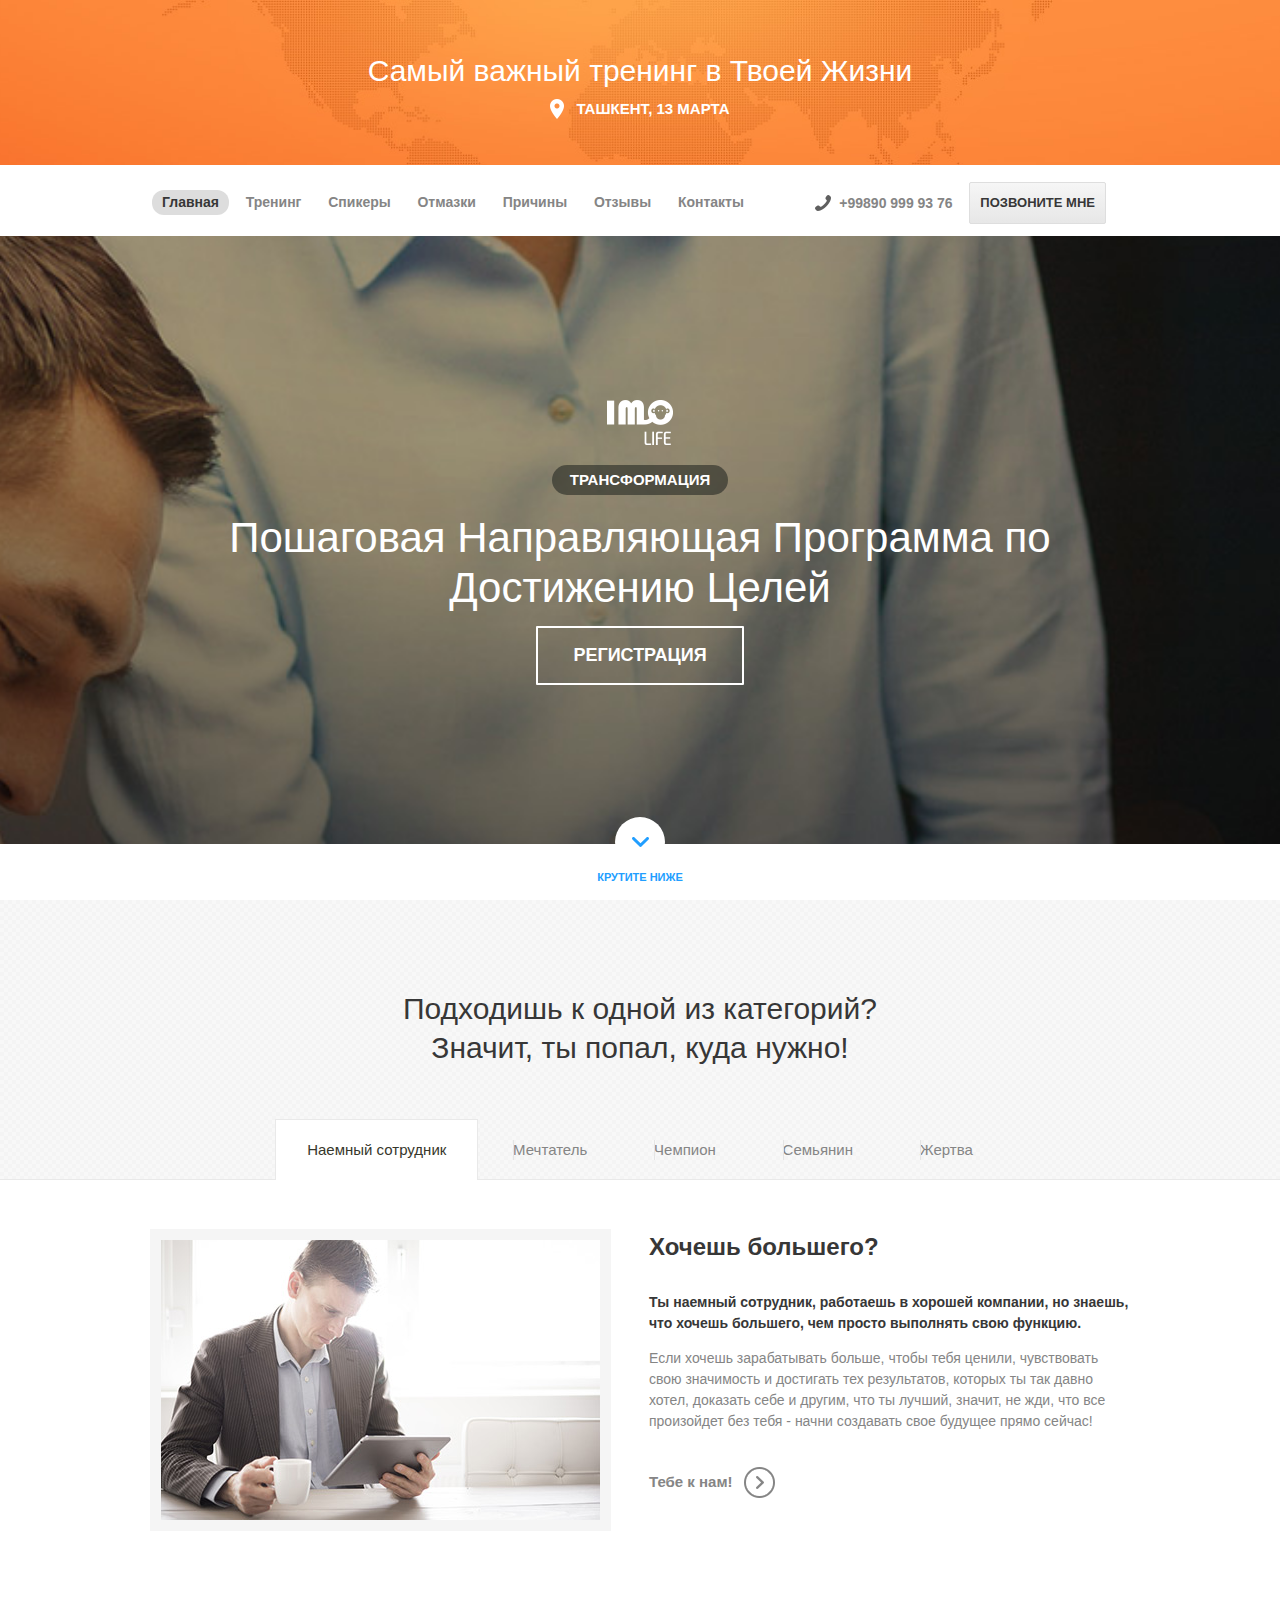
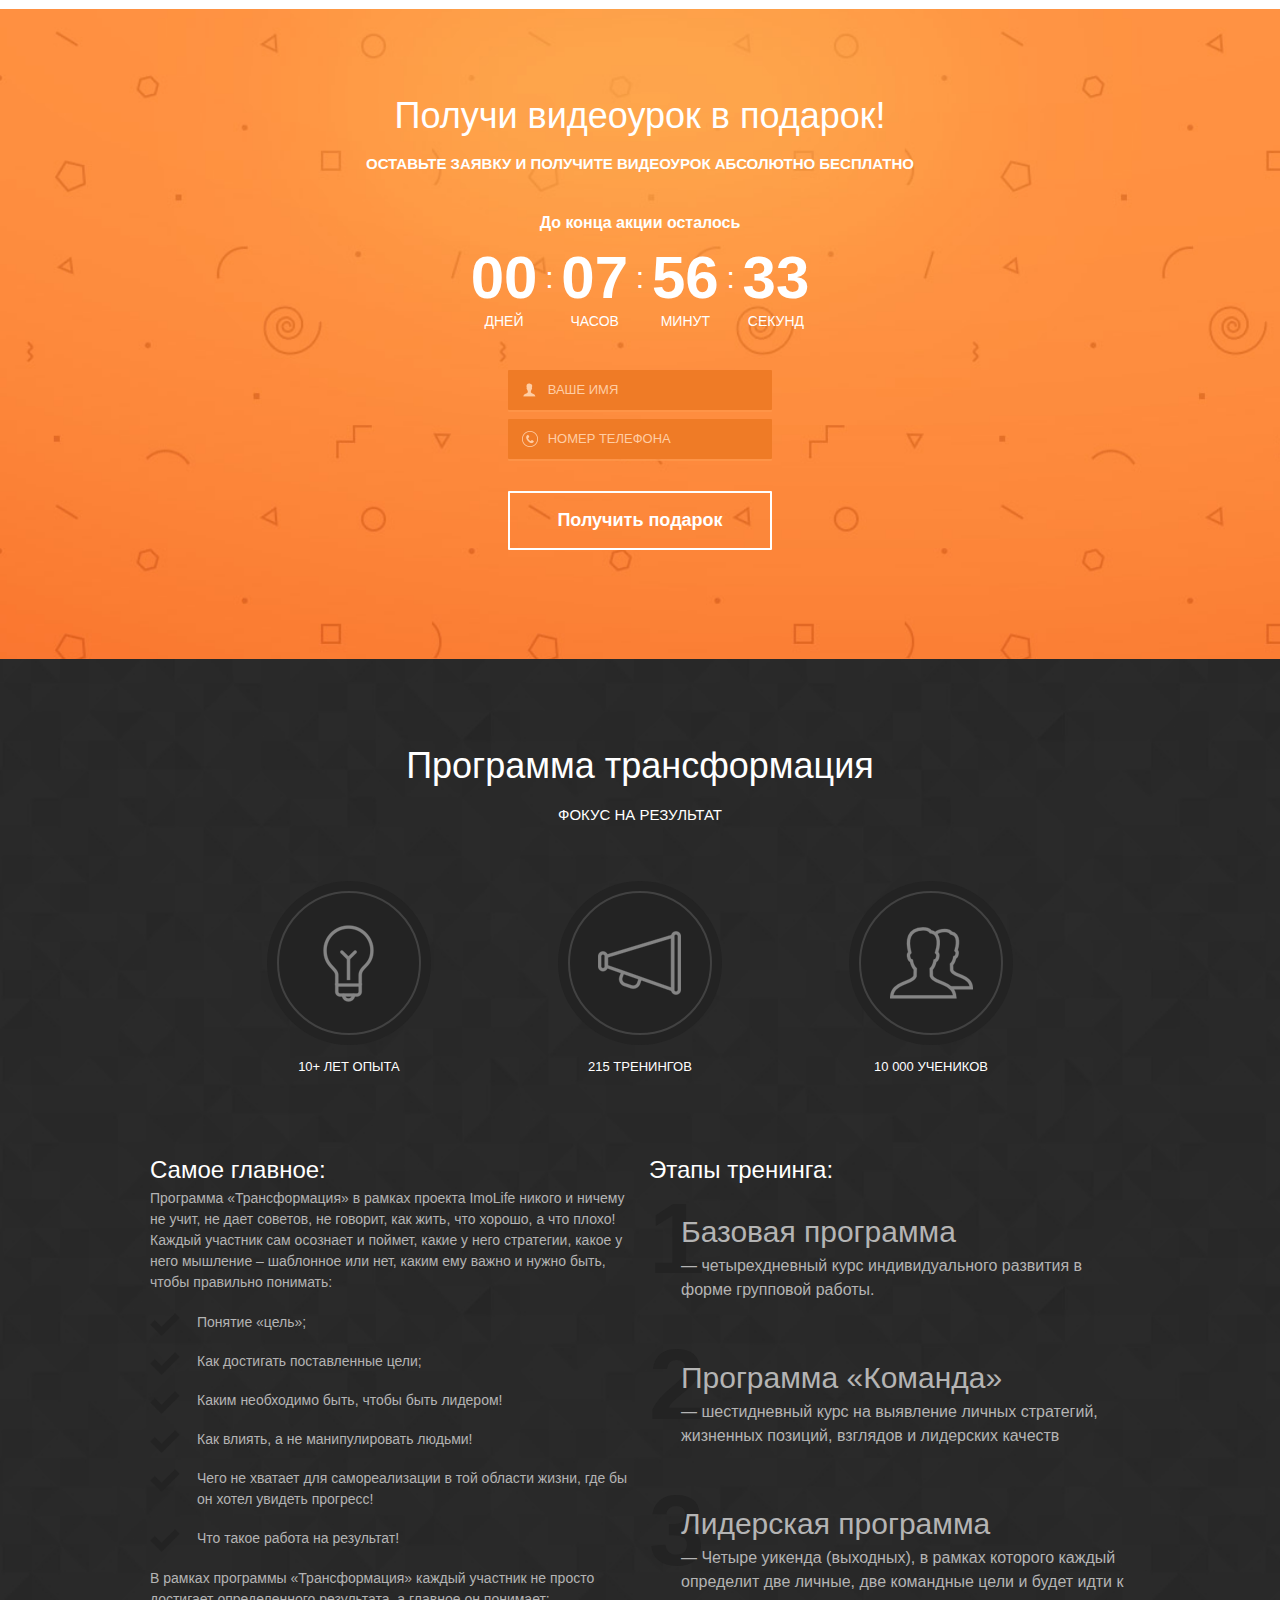
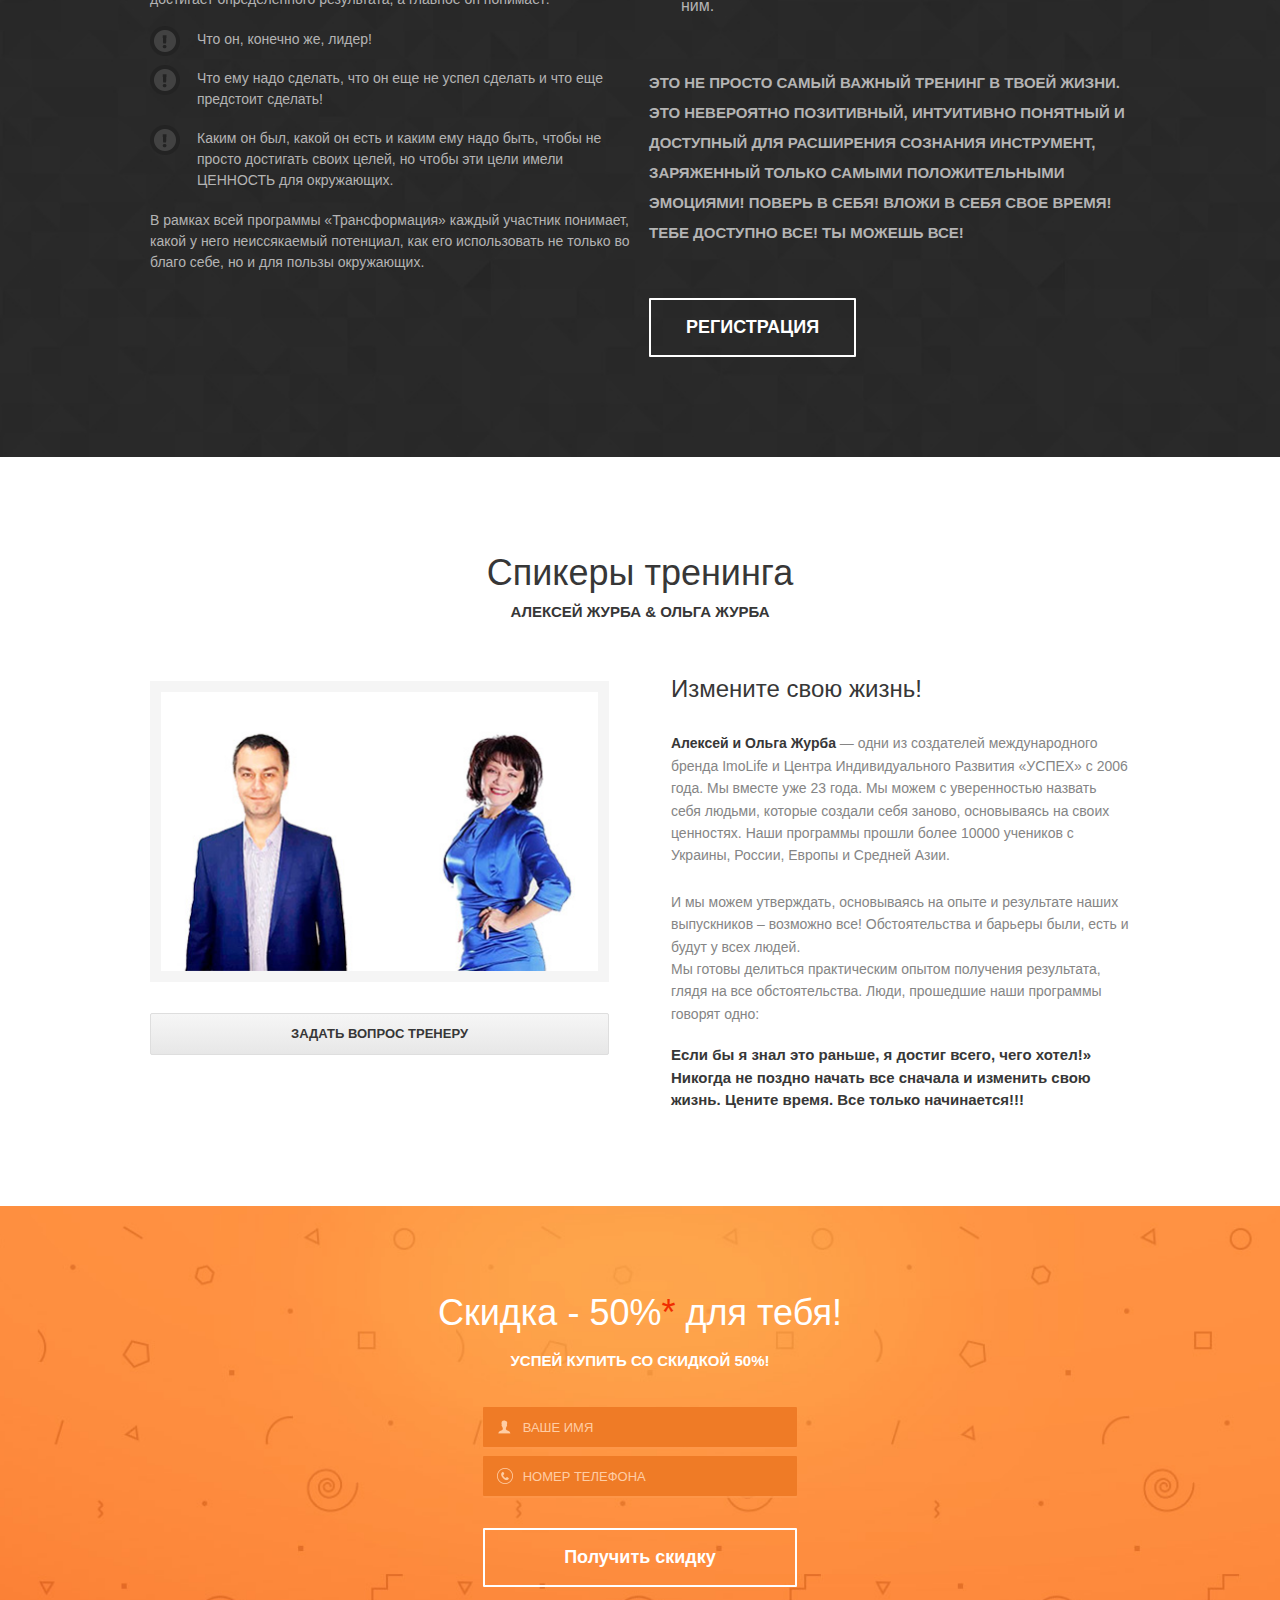
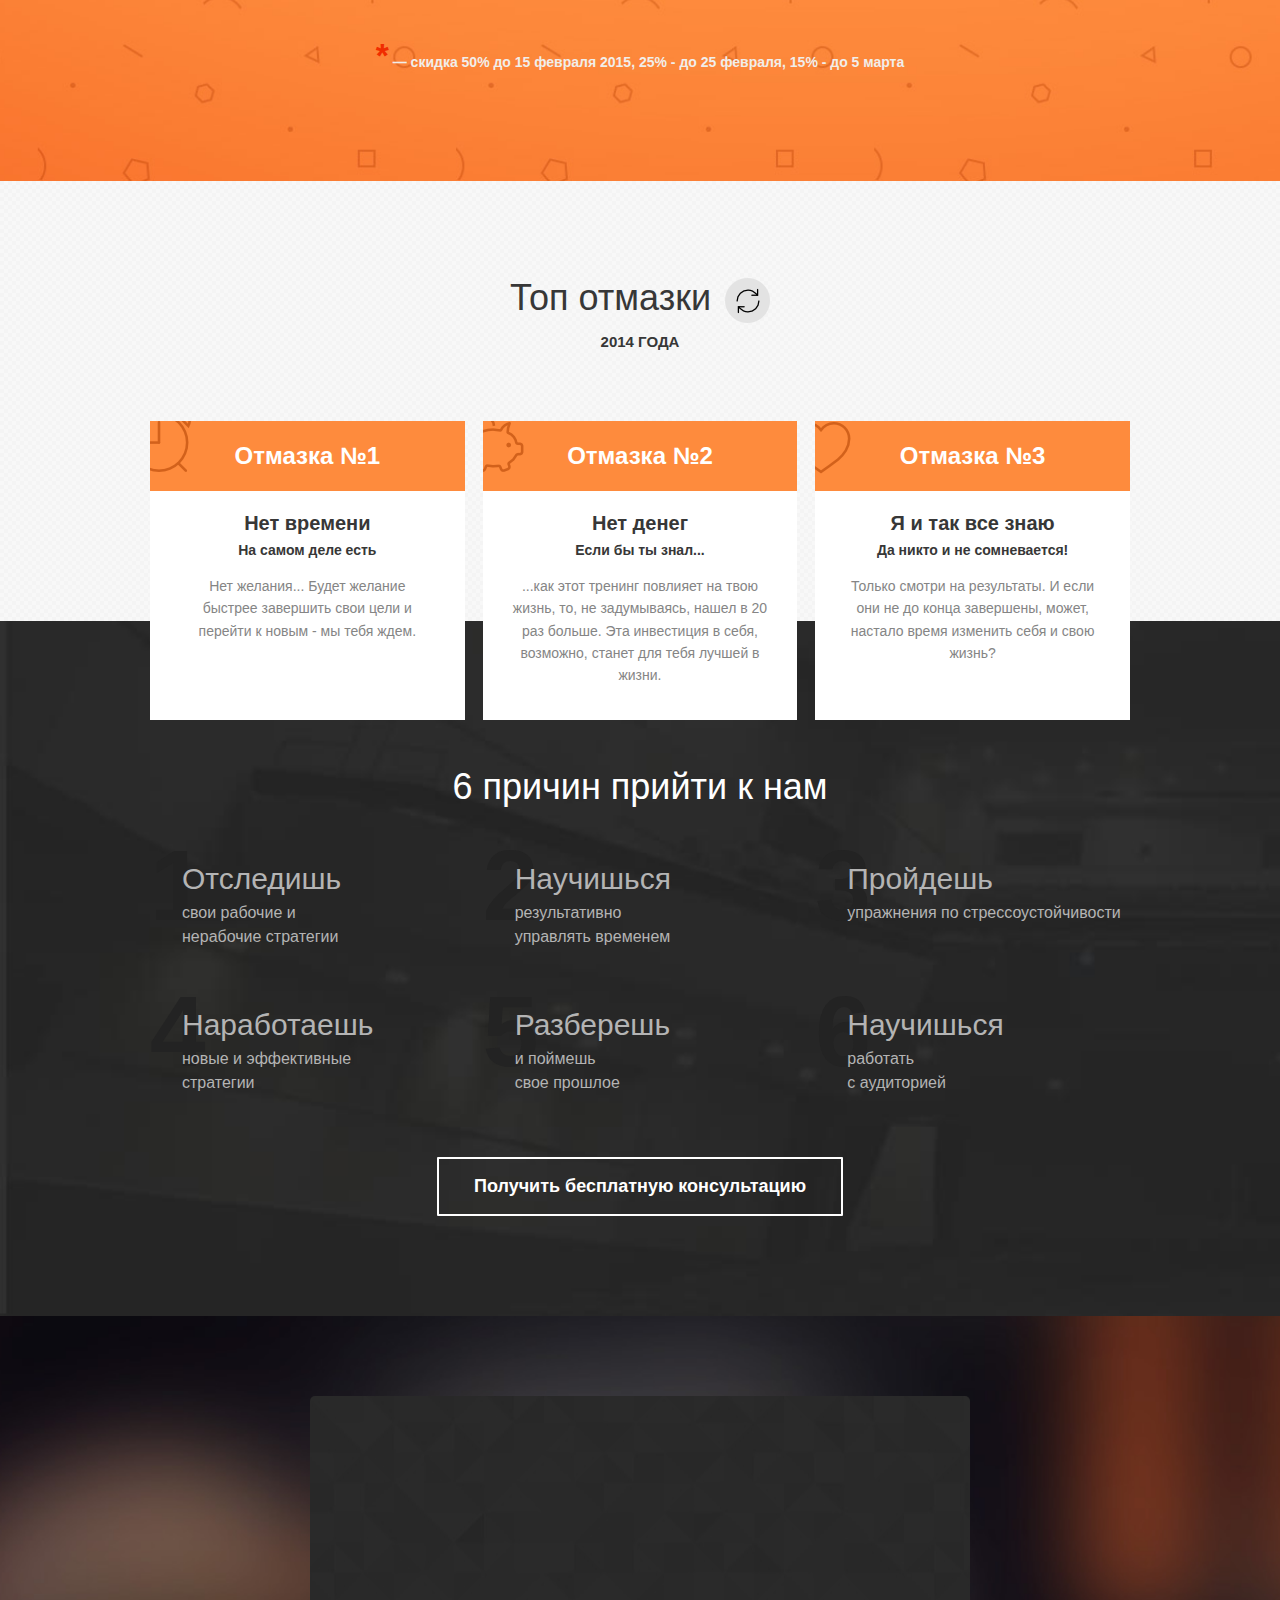
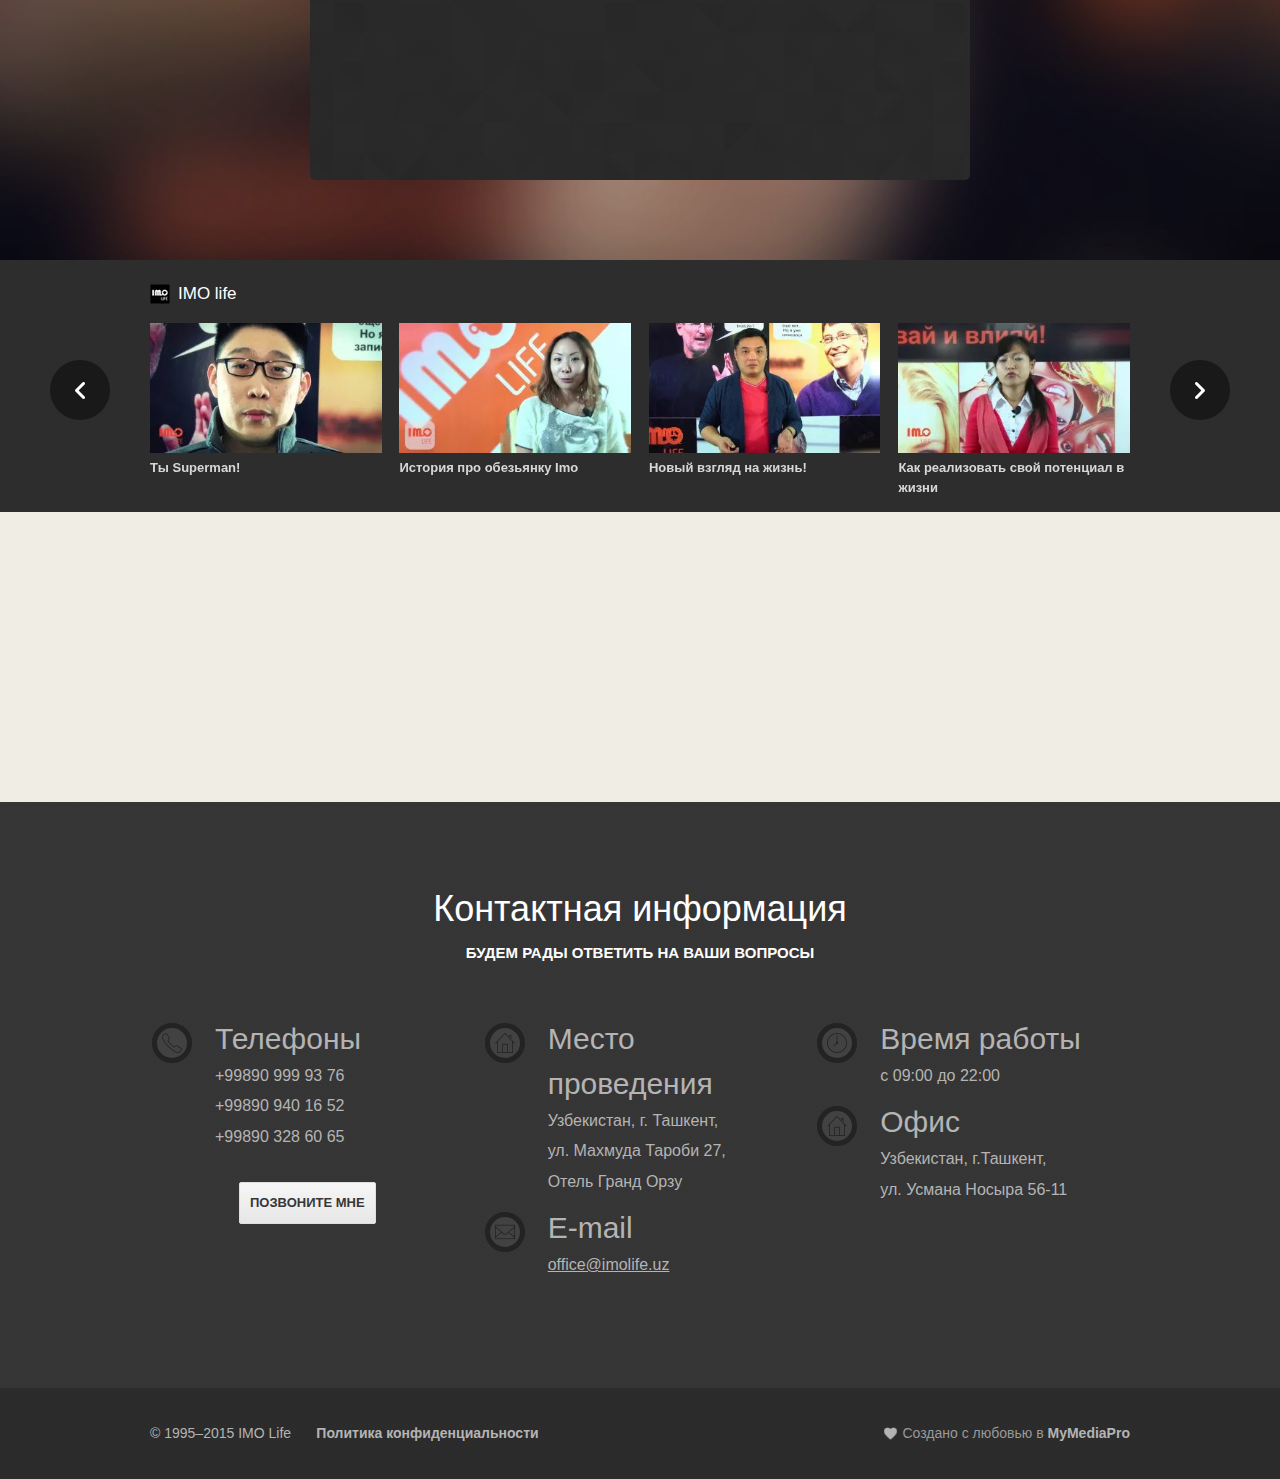
==== commit 94b08ae1: "Major update." ====
--- a/www/index.uz.html
+++ b/www/index.uz.html
@@ -10,26 +10,72 @@
     <script src="js/all.min.js"></script>
     <!--[if lte IE 8 ]><script type="text/javascript">window.location.href="ie8min/index.html";</script><![endif]-->
 
-    <script>
+    <!-- Facebook counter -->
+<script>(function() {
+    var _fbq = window._fbq || (window._fbq = []);
+    if (!_fbq.loaded) {
+        var fbds = document.createElement('script');
+        fbds.async = true;
+        fbds.src = '//connect.facebook.net/en_US/fbds.js';
+        var s = document.getElementsByTagName('script')[0];
+        s.parentNode.insertBefore(fbds, s);
+        _fbq.loaded = true;
+    }
+    _fbq.push(['addPixelId', '653006928128013']);
+})();
+window._fbq = window._fbq || [];
+window._fbq.push(['track', 'PixelInitialized', {}]);
+</script>
+<noscript><img height="1" width="1" alt="" style="display:none" src="https://www.facebook.com/tr?id=653006928128013&amp;ev=PixelInitialized" /></noscript>
+<!-- /Facebook counter -->
+
+<!-- Vkontakte counter -->
+<script type="text/javascript">(window.Image ? (new Image()) : document.createElement('img')).src = location.protocol + '//vk.com/rtrg?r=VcLLOUJ7uBJkKUl6aIFULT9B1eVk1NjaSDWUDFuCBbdoNKRvHDk7ooslrVF8GvhRVElHU4CFDUI4*4WufDDm/kZn5/1qFFySWcQvigdMd8WFTAsux3KkIbEKeg1S97MmzGCQDgy21L/DCoYIq7bm73qFi/IPGaTY0*tUb3Ojfrk-';</script>
+<!-- /Vkontakte counter -->
+
+<!-- Google Analytics counter -->
+<script>
     (function(i,s,o,g,r,a,m){i['GoogleAnalyticsObject']=r;i[r]=i[r]||function(){
         (i[r].q=i[r].q||[]).push(arguments)},i[r].l=1*new Date();a=s.createElement(o),
             m=s.getElementsByTagName(o)[0];a.async=1;a.src=g;m.parentNode.insertBefore(a,m)
     })(window,document,'script','//www.google-analytics.com/analytics.js','ga');
 
-    ga('create', 'UA-57971339-1', 'auto');
+    ga('create', 'UA-57971339-2', 'auto');
     ga('require', 'displayfeatures');
     ga('send', 'pageview');
 
-    ga('send', 'event', 'Details', 'CallbackMe');
-    ga('send', 'event', 'Details', 'VideoGift');
-    ga('send', 'event', 'Details', 'QuestionTrener');
-    ga('send', 'event', 'Details', 'Discount');
-    ga('send', 'event', 'Details', 'Excuse');
-    ga('send', 'event', 'Details', 'FreeAdvice');
 </script>
+<!-- /Google Analytics counter -->
+
+<!-- Yandex.Metrika counter -->
+<script type="text/javascript">
+    (function (d, w, c) {
+        (w[c] = w[c] || []).push(function() {
+            try {
+                w.yaCounter28077009 = new Ya.Metrika({id:28077009,
+                    webvisor:true,
+                    clickmap:true,
+                    trackLinks:true,
+                    accurateTrackBounce:true});
+            } catch(e) { }
+        });
+
+        var n = d.getElementsByTagName("script")[0],
+                s = d.createElement("script"),
+                f = function () { n.parentNode.insertBefore(s, n); };
+        s.type = "text/javascript";
+        s.async = true;
+        s.src = (d.location.protocol == "https:" ? "https:" : "http:") + "//mc.yandex.ru/metrika/watch.js";
+
+        if (w.opera == "[object Opera]") {
+            d.addEventListener("DOMContentLoaded", f, false);
+        } else { f(); }
+    })(document, window, "yandex_metrika_callbacks");
+</script>
+<noscript><div><img src="//mc.yandex.ru/watch/28077009" style="position:absolute; left:-9999px;" alt="" /></div></noscript>
+<!-- /Yandex.Metrika counter -->
 </head>
 <body>
-@include('blocks/_after-body-scripts.html')
 <header class="b-header">
     <div class="b-header__top">
         <div class="container">
@@ -43,7 +89,7 @@
                 <div class="span8">
                     <nav class="b-topnav">
                         <ul>
-                            <li class="b-topnav__item"><a class="anim-scroll" href="#promo">Главная</a></li>
+                            <li class="b-topnav__item"><a class="anim-scroll current" href="#promo">Главная</a></li>
                             <li class="b-topnav__item"><a class="anim-scroll" href="#program">Тренинг</a></li>
                             <li class="b-topnav__item"><a class="anim-scroll" href="#spikers">Спикеры</a></li>
                             <li class="b-topnav__item"><a class="anim-scroll" href="#features">Отмазки</a></li>
@@ -55,7 +101,7 @@
                 </div>
                 <div class="span4">
                     <div class="b-header__tel">+99890 999 93 76</div>
-                    <a class="pr-button-v2 colorbox_form" href="#rcall">Позвоните мне</a>
+                    <a onclick="ga('send', 'event', 'Details', 'Callback')" class="pr-button-v2 colorbox_form" href="#rcall">Позвоните мне</a>
                 </div>
             </div>
         </div>
@@ -69,8 +115,9 @@
         </div>
         <h1 class="b-promo__title">Пошаговая Направляющая Программа по<br />Достижению Целей</h1>
         <div class="b-promo__reg">
-            <a class="pr-button colorbox_form" href="#rcall">РЕГИСТРАЦИЯ</a>
-        </div>
+            <a onclick="ga('send', 'event', 'Details', 'Registration')" class="pr-button colorbox_form" href="#rcall">РЕГИСТРАЦИЯ</a>
+        </div>
+        <div class="b-promo__scroll">КРУТИТЕ НИЖЕ</div>
     </div>
 </div>
 <div class="b-reasons">
@@ -103,7 +150,7 @@
                                 <h3>Хочешь большего?</h3>
                                 <p><strong>Ты наемный сотрудник, работаешь в хорошей компании, но знаешь, что хочешь большего, чем просто выполнять свою функцию.</strong></p>
                                 <p>Если хочешь зарабатывать больше, чтобы тебя ценили, чувствовать свою значимость и достигать тех результатов, которых ты так давно хотел, доказать себе и другим, что ты лучший, значит, не жди, что все произойдет без тебя - начни создавать свое будущее прямо сейчас!</p>
-                                <p><a class="b-reasons__reg colorbox_form" href="#rcall">Тебе к нам!</a></p>
+                                <p><a onclick="ga('send', 'event', 'Details', 'YouHaveToUs')" class="b-reasons__reg colorbox_form" href="#rcall">Тебе к нам!</a></p>
                             </div>
                         </div>
                     </div>
@@ -122,7 +169,7 @@
                                 <h3>Сейчас или потом?</h3>
                                 <p><strong>Ты человек, у которого в голове столько мечтаний и целей, что не сосчитать.</strong></p>
                                 <p>Здесь ты получишь знания, благодаря которым станешь воплощать все свои мечты в реальность. И так всю свою жизнь будешь достигать все больше и больше, постепенно реализовывая то, чего так давно желал. Твои мечты рядом - тебе осталось только принять решение. Сейчас или потом (а мы с тобой знаем, сколько раз ты говорил "потом").</p>
-                                <p><a class="b-reasons__reg colorbox_form" href="#rcall">Тебе к нам!</a></p>
+                                <p><a onclick="ga('send', 'event', 'Details', 'YouHaveToUs')" class="b-reasons__reg colorbox_form" href="#rcall">Тебе к нам!</a></p>
                             </div>
                         </div>
                     </div>
@@ -141,7 +188,7 @@
                                 <h3>Выйди на новый уровень!</h3>
                                 <p><strong>Ищешь, где взять новых клиентов, зарабатывать больше, выйти на новый уровень? Ты, вроде как, свободный человек, но времени не хватает.</strong></p>
                                 <p>Ты получишь новые стратегии общения с клиентами, партнерами и конкурентами. Получишь массу новых знакомств. Ты получишь знания, как заставить время работать по твоим правилам, а самое важное - получишь "инструмент", ускоряющий твои результаты. Выйдешь на тот уровень, от которого мурашки по коже (мы с тобой знаем, что чем сложнее цель, тем слаще результат).</p>
-                                <p><a class="b-reasons__reg colorbox_form" href="#rcall">Тебе к нам!</a></p>
+                                <p><a onclick="ga('send', 'event', 'Details', 'YouHaveToUs')" class="b-reasons__reg colorbox_form" href="#rcall">Тебе к нам!</a></p>
                             </div>
                         </div>
                     </div>
@@ -160,7 +207,7 @@
                                 <h3>Измени свою жизнь!</h3>
                                 <p><strong>Это человек, которому близкие важнее всего.</strong></p>
                                 <p>Ты даже не представляешь, как сильно ты изменишь свою жизнь после тренинга! Создашь те отношения, о которых ты мечтал. Создашь крепкие, доверительные отношения со своими родителями, детьми, любимыми.<br />Внимание!<br />Твои родные, не будучи на тренинге, тоже выиграют. После тренинга ты вернешься другим человеком. Все, что было до этого, будет уже неважно - будет важно лишь то, что, чем счастливее будут они, тем лучше будешь чувствовать себя ты.</p>
-                                <p><a class="b-reasons__reg colorbox_form" href="#rcall">Тебе к нам!</a></p>
+                                <p><a onclick="ga('send', 'event', 'Details', 'YouHaveToUs')" class="b-reasons__reg colorbox_form" href="#rcall">Тебе к нам!</a></p>
                             </div>
                         </div>
                     </div>
@@ -179,7 +226,7 @@
                                 <h3>Запутался?</h3>
                                 <p><strong>Человек, который запутался, не понимает, чего хочет, не понимает, зачем это все.</strong></p>
                                 <p>Ты получишь ответы на эти и на многие другие вопросы. Именно эта категория людей, после нашего тренинга быстрее всех достигает результатов. Ты определишь, что важно тебе, перестанешь делать из мухи слона. Ты начнешь радоваться своим результатам, ведь их станет больше, и они станут реально велики.</p>
-                                <p><a class="b-reasons__reg colorbox_form" href="#rcall">Тебе к нам!</a></p>
+                                <p><a onclick="ga('send', 'event', 'Details', 'YouHaveToUs')" class="b-reasons__reg colorbox_form" href="#rcall">Тебе к нам!</a></p>
                             </div>
                         </div>
                     </div>
@@ -229,7 +276,7 @@
                             </div>
                             <div class="b-sform__el">
                                 <input type="hidden" name="formId" value="id1" />
-                                <button class="pr-button pr-button_block b-sform__submit js-form__submit" type="submit">Получить подарок</button>
+                                <button onclick="ga('send', 'event', 'Details', 'Gift')" class="pr-button pr-button_block b-sform__submit js-form__submit" type="submit">Получить подарок</button>
                             </div>
                             <div class="b-sform__response-output js-form__output"></div>
                         </form>
@@ -299,12 +346,12 @@
                         </li>
                         <li>
                             <h4 class="b-numders__title">Лидерская программа</h4>
-                            <p>— 4 уикенда (выходных), в рамках которого каждый будет определять и идти к 2 личным целям и к 2 командным.</p>
+                            <p>— Четыре уикенда (выходных), в рамках которого каждый определит две личные, две командные цели и будет идти к ним.</p>
                         </li>
                     </ol>
                     <p class="b-program__slogan">Это не просто самый важный тренинг в твоей жизни. Это невероятно позитивный, интуитивно понятный и доступный для расширения сознания инструмент, заряженный только самыми положительными эмоциями! Поверь в себя! Вложи в себя свое время! Тебе доступно все! Ты можешь все!</p>
                     <div class="b-program__reg">
-                        <a class="pr-button colorbox_form" href="#rcall">РЕГИСТРАЦИЯ</a>
+                        <a onclick="ga('send', 'event', 'Details', 'Registration_2')" class="pr-button colorbox_form" href="#rcall">РЕГИСТРАЦИЯ</a>
                     </div>
                 </div>
             </div>
@@ -322,7 +369,7 @@
                         <div class="b-image">
                             <img src="images/content/b-spikers.jpg" alt="Спикеры тренинга"/>
                         </div>
-                        <a class="b-spikers__button colorbox_form" href="#rcall">Задать вопрос тренеру</a>
+                        <a onclick="ga('send', 'event', 'Details', 'QuestionTrener')" class="b-spikers__button colorbox_form" href="#rcall">Задать вопрос тренеру</a>
                     </div>
                 </div>
                 <div class="span6">
@@ -352,7 +399,7 @@
                     </div>
                     <div class="b-sform__el">
                         <input type="hidden" name="formId" value="id1" />
-                        <button class="pr-button pr-button_block b-sform__submit js-form__submit" type="submit">Получить скидку</button>
+                        <button onclick="ga('send', 'event', 'Details', 'Gift')" class="pr-button pr-button_block b-sform__submit js-form__submit" type="submit">Получить скидку</button>
                     </div>
                     <div class="b-sform__response-output js-form__output"></div>
                 </form>
@@ -463,22 +510,126 @@
                     </div>
                 </div>
                 <div class="b-features__reg">
-                    <a class="pr-button colorbox_form" href="#rcall">Получить бесплатную консультацию</a>
-                </div>
-            </div>
-        </div>
-    </div>
-</div>
-<div class="b-vreview" id="reviews">
+                    <a onclick="ga('send', 'event', 'Details', 'FreeAdvice')" class="pr-button colorbox_form" href="#rcall">Получить бесплатную консультацию</a>
+                </div>
+            </div>
+        </div>
+    </div>
+</div>
+<div class="b-videos" id="reviews">
     <div class="container">
-        <div class="b-vreview__hd"><span class="text">отзывы</span></div>
-        <div class="b-vreview__title">Участников тренинга</div>
-        <div class="b-vreview__button-wrap">
-            <a class="pr-button colorbox-yt" href="#reviews_video">СМОТРЕТЬ</a>
-        </div>
-    </div>
-</div>
-
+        <div class="b-videos__item">
+            <iframe id="js-videow" width="640" height="360" src="https://www.youtube.com/embed/GtP5WLW2730" frameborder="0" allowfullscreen></iframe>
+        </div>
+    </div>
+    <div class="b-videos__carusel">
+        <div class="container">
+            <div class="b-videos__channel">
+                <a target="_blank" href="https://www.youtube.com/channel/UCtmSOUWygHLzZWtARBscObQ"><img src="images/content/imoicon.jpg"
+                                                                                                        alt=""/>IMO life</a>
+            </div>
+            <div class="b-flexslider">
+                <ul class="slides">
+                    <li>
+                        <div class="row">
+                            <div class="span3">
+                                <a class="b-videos__citem" href="https://www.youtube.com/embed/GtP5WLW2730">
+                                    <img src="images/content/GtP5WLW2730.jpg" alt=""/>
+                                    <span class="title">Ты Superman!</span>
+                                </a>
+                            </div>
+                            <div class="span3">
+                                <a class="b-videos__citem" href="https://www.youtube.com/embed/ApjzbbjuVgw">
+                                    <img src="images/content/ApjzbbjuVgw.jpg" alt=""/>
+                                    <span class="title">История про обезьянку Imo</span>
+                                </a>
+                            </div>
+                            <div class="span3">
+                                <a class="b-videos__citem" href="https://www.youtube.com/embed/MVB7CnaNBWg">
+                                    <img src="images/content/MVB7CnaNBWg.jpg" alt=""/>
+                                    <span class="title">Новый взгляд на жизнь!</span>
+                                </a>
+                            </div>
+                            <div class="span3">
+                                <a class="b-videos__citem" href="https://www.youtube.com/embed/d2RJz7uC9dk">
+                                    <img src="images/content/d2RJz7uC9dk.jpg" alt=""/>
+                                    <span class="title">Как реализовать свой потенциал в жизни</span>
+                                </a>
+                            </div>
+                        </div>
+                    </li>
+
+                    <li>
+                        <div class="row">
+                            <div class="span3">
+                                <a class="b-videos__citem" href="https://www.youtube.com/embed/tcZuvMfEMfs">
+                                    <img src="images/content/tcZuvMfEMfs.jpg" alt=""/>
+                                    <span class="title">Как быть эффективным в любом деле</span>
+                                </a>
+                            </div>
+                            <div class="span3">
+                                <a class="b-videos__citem" href="https://www.youtube.com/embed/Ud4oXzoweMY">
+                                    <img src="images/content/Ud4oXzoweMY.jpg" alt=""/>
+                                    <span class="title">Повышение личной эффективности</span>
+                                </a>
+                            </div>
+                            <div class="span3">
+                                <a class="b-videos__citem" href="https://www.youtube.com/embed/MTTN8BtXGYk">
+                                    <img src="images/content/MTTN8BtXGYk.jpg" alt=""/>
+                                    <span class="title">Успешный человек – успешен во всем</span>
+                                </a>
+                            </div>
+                            <div class="span3">
+                                <a class="b-videos__citem" href="https://www.youtube.com/embed/nctTjjiPCzY">
+                                    <img src="images/content/nctTjjiPCzY.jpg" alt=""/>
+                                    <span class="title">Неприметный сотрудник или офисный "планктон"</span>
+                                </a>
+                            </div>
+                        </div>
+                    </li>
+                    <li>
+                        <div class="row">
+                            <div class="span3">
+                                <a class="b-videos__citem" href="https://www.youtube.com/embed/WCY99o1A4kI">
+                                    <img src="images/content/WCY99o1A4kI.jpg" alt=""/>
+                                    <span class="title">Отзывы клиентов. Imolife раскроет Ваш потециал</span>
+                                </a>
+                            </div>
+                            <div class="span3">
+                                <a class="b-videos__citem" href="https://www.youtube.com/embed/1ogLdVgvCVc">
+                                    <img src="images/content/1ogLdVgvCVc.jpg" alt=""/>
+                                    <span class="title">Отзывы клиентов. Верный шаг в Imolife</span>
+                                </a>
+                            </div>
+                            <div class="span3">
+                                <a class="b-videos__citem" href="https://www.youtube.com/embed/oXOp0-cTToM">
+                                    <img src="images/content/oXOp0-cTToM.jpg" alt=""/>
+                                    <span class="title">Отзывы клиентов. Развивайтесь вместе с Imolife</span>
+                                </a>
+                            </div>
+                            <div class="span3">
+                                <a class="b-videos__citem" href="https://www.youtube.com/embed/uKwo3sx184k">
+                                    <img src="images/content/uKwo3sx184k.jpg" alt=""/>
+                                    <span class="title">Отзывы клиентов. Imolife меняет жизнь</span>
+                                </a>
+                            </div>
+                        </div>
+                    </li>
+                    <li>
+                        <div class="row">
+                            <div class="span3">
+                                <a class="b-videos__citem" href="https://www.youtube.com/embed/YzNAx6H99NY">
+                                    <img src="images/content/YzNAx6H99NY.jpg" alt=""/>
+                                    <span class="title">Imolife. Главное верить в себя!</span>
+                                </a>
+                            </div>
+                        </div>
+                    </li>
+                </ul>
+            </div>
+        </div>
+    </div>
+</div>
 <div class="b-contacts" id="contacts" style="background-image:url(../images/content/map.uz.jpg);">
 
     <div class="b-contacts__content">
@@ -492,13 +643,13 @@
                         <p>+99890 999 93 76<br />+99890 940 16 52<br />+99890 328 60 65</p>
                     </div>
                     <div class="b-contacts__button-wrap">
-                        <a class="pr-button-v2 colorbox_form" href="#rcall">Позвоните мне</a>
+                        <a onclick="ga('send', 'event', 'Details', 'Callback')" class="pr-button-v2 colorbox_form" href="#rcall">Позвоните мне</a>
                     </div>
                 </div>
                 <div class="span4">
                     <div class="b-citem icon7">
                         <span class="b-citem__title">Место проведения</span>
-                        <p>Узбекистан, г.Ташкент,<br />ул.Махмуда Тароби 27,<br />Отель гранд Орзу</p>
+                        <p>Узбекистан, г. Ташкент,<br />ул. Махмуда Тароби 27,<br />Отель Гранд Орзу</p>
                     </div>
                     <div class="b-citem icon8">
                         <span class="b-citem__title">E-mail</span>
@@ -512,7 +663,7 @@
                     </div>
                     <div class="b-citem icon7">
                         <span class="b-citem__title">Офис</span>
-                        <p>Узбекистан, г.Ташкент,<br />ул.Усмана Носыра 56-11</p>
+                        <p>Узбекистан, г.Ташкент,<br />ул. Усмана Носыра 56-11</p>
                     </div>
                 </div>
             </div>
@@ -564,62 +715,6 @@
         </form>
     </div>
 </div>
-
-<!-- Start SiteHeart code -->
-<script>
-    (function(){
-        var widget_id = 750540;
-        _shcp =[{widget_id : widget_id}];
-        var lang =(navigator.language || navigator.systemLanguage
-        || navigator.userLanguage ||"en")
-                .substr(0,2).toLowerCase();
-        var url ="widget.siteheart.com/widget/sh/"+ widget_id +"/"+ lang +"/widget.js";
-        var hcc = document.createElement("script");
-        hcc.type ="text/javascript";
-        hcc.async =true;
-        hcc.src =("https:"== document.location.protocol ?"https":"http")
-        +"://"+ url;
-        var s = document.getElementsByTagName("script")[0];
-        s.parentNode.insertBefore(hcc, s.nextSibling);
-    })();
-</script>
-
-<!-- Yandex.Metrika counter -->
-<script type="text/javascript">
-    (function (d, w, c) {
-        (w[c] = w[c] || []).push(function() {
-            try {
-                w.yaCounter27717372 = new Ya.Metrika({id:27717372,
-                    webvisor:true,
-                    clickmap:true,
-                    trackLinks:true,
-                    accurateTrackBounce:true});
-            } catch(e) { }
-        });
-
-        var n = d.getElementsByTagName("script")[0],
-                s = d.createElement("script"),
-                f = function () { n.parentNode.insertBefore(s, n); };
-        s.type = "text/javascript";
-        s.async = true;
-        s.src = (d.location.protocol == "https:" ? "https:" : "http:") + "//mc.yandex.ru/metrika/watch.js";
-
-        if (w.opera == "[object Opera]") {
-            d.addEventListener("DOMContentLoaded", f, false);
-        } else { f(); }
-    })(document, window, "yandex_metrika_callbacks");
-</script>
-<noscript><div><img src="//mc.yandex.ru/watch/27717372" style="position:absolute; left:-9999px;" alt="" /></div></noscript>
-<!-- /Yandex.Metrika counter -->
-
-<!-- Google Tag Manager -->
-<noscript><iframe src="//www.googletagmanager.com/ns.html?id=GTM-52JQXG"
-                  height="0" width="0" style="display:none;visibility:hidden"></iframe></noscript>
-<script>(function(w,d,s,l,i){w[l]=w[l]||[];w[l].push({'gtm.start':
-        new Date().getTime(),event:'gtm.js'});var f=d.getElementsByTagName(s)[0],
-        j=d.createElement(s),dl=l!='dataLayer'?'&l='+l:'';j.async=true;j.src=
-        '//www.googletagmanager.com/gtm.js?id='+i+dl;f.parentNode.insertBefore(j,f);
-})(window,document,'script','dataLayer','GTM-52JQXG');</script>
-<!-- End Google Tag Manager -->
+<a class="pr-scroll-top anim-scroll" href="#promo"></a>
 </body>
 </html>--- a/www/css/style.min.css
+++ b/www/css/style.min.css
@@ -1 +1 @@
-a,abbr,acronym,address,applet,article,aside,audio,b,big,blockquote,body,canvas,caption,center,cite,code,dd,del,details,dfn,div,dl,dt,em,embed,fieldset,figcaption,figure,footer,form,h1,h2,h3,h4,h5,h6,header,hgroup,html,i,iframe,img,ins,kbd,label,legend,li,mark,menu,nav,object,ol,output,p,pre,q,ruby,s,samp,section,small,span,strike,strong,sub,summary,sup,table,tbody,td,tfoot,th,thead,time,tr,tt,u,ul,var,video{margin:0;padding:0;border:0;font:inherit;vertical-align:baseline}article,aside,details,figcaption,figure,footer,header,hgroup,menu,nav,section{display:block}html{font-size:10px}body{line-height:1.5;font-size:10px;color:#373737;font-family:'Open Sans',sans-serif;background:#fff;font-weight:400}blockquote,q{quotes:none}blockquote:after,blockquote:before,q:after,q:before{content:none}table{border-collapse:collapse;border-spacing:0}a:focus,button:focus,input:focus{outline:0}a:hover{text-decoration:none}.row{width:100%}.row:after,.row:before{display:table;content:"";line-height:0}.row:after{clear:both}.row>[class*=span]{display:block;width:100%;min-height:1px;-webkit-box-sizing:border-box;-moz-box-sizing:border-box;box-sizing:border-box;float:left;margin-left:1.83673%}.row>[class*=span]:first-child{margin-left:0}.row>.span1{width:6.64966%}.row>.span2{width:15.13605%}.row>.span3{width:23.62245%}.row>.span4{width:32.10884%}.row>.span5{width:40.59524%}.row>.span6{width:49.08163%}.row>.span7{width:57.56803%}.row>.span8{width:66.05442%}.row>.span9{width:74.54082%}.row>.span10{width:83.02721%}.row>.span11{width:91.51361%}.row>.span12{width:100%}.row>.offset1{margin-left:10.32313%}.row>.offset1:first-child{margin-left:8.48639%}.row>.offset2{margin-left:18.80952%}.row>.offset2:first-child{margin-left:16.97279%}.row>.offset3{margin-left:27.29592%}.row>.offset3:first-child{margin-left:25.45918%}.row>.offset4{margin-left:35.78231%}.row>.offset4:first-child{margin-left:33.94558%}.row>.offset5{margin-left:44.26871%}.row>.offset5:first-child{margin-left:42.43197%}.row>.offset6{margin-left:52.7551%}.row>.offset6:first-child{margin-left:50.91837%}.row>.offset7{margin-left:61.2415%}.row>.offset7:first-child{margin-left:59.40476%}.row>.offset8{margin-left:69.72789%}.row>.offset8:first-child{margin-left:67.89116%}.row>.offset9{margin-left:78.21429%}.row>.offset9:first-child{margin-left:76.37755%}.row>.offset10{margin-left:86.70068%}.row>.offset10:first-child{margin-left:84.86395%}.row>.offset11{margin-left:95.18707%}.row>.offset11:first-child{margin-left:93.35034%}.pr-button{font-family:'Open Sans',sans-serif;display:inline-block;text-decoration:none;color:#fff;font-size:1.8rem;font-weight:600;border:2px solid #FFF;border-radius:1px;padding:1.4rem 3.5rem;-webkit-transition:background-color .3s,color .3s;transition:background-color .3s,color .3s;background-color:transparent;cursor:pointer;line-height:1.5;-webkit-box-sizing:border-box;-moz-box-sizing:border-box;box-sizing:border-box}.pr-button:hover{background-color:#fff;color:#000}.pr-button_block{display:block;width:100%}.pr-button-v2{font-family:'Open Sans',sans-serif;display:inline-block;line-height:1.5;text-decoration:none;color:#373737;font-size:1.3em;font-weight:600;text-transform:uppercase;cursor:pointer;background-color:#E4E4E4;background-image:-webkit-gradient(linear,left bottom,left top,from(#E7E7E7),to(#F6F6F6));background-image:-webkit-linear-gradient(bottom,#E7E7E7 0,#F6F6F6 100%);background-image:linear-gradient(to top,#E7E7E7 0,#F6F6F6 100%);border:1px solid #DEDEDE;border-radius:2px;padding:.76923em;vertical-align:middle;-webkit-box-sizing:border-box;-moz-box-sizing:border-box;box-sizing:border-box}.pr-button-v2:hover{background-image:-webkit-gradient(linear,left bottom,left top,from(#F6F6F6),to(#E7E7E7));background-image:-webkit-linear-gradient(bottom,#F6F6F6 0,#E7E7E7 100%);background-image:linear-gradient(to top,#F6F6F6 0,#E7E7E7 100%)}.pr-button-v2_block{display:block;width:100%}.pr-list{padding:1em 0}.pr-list li{color:#B4B4B4;font-size:1.4rem;padding:.64286em 0 .64286em 3.35714em;list-style:none;background-repeat:no-repeat;background-position:0 .71429em}.pr-list.checklist li{background-image:url([data-uri])}.pr-list.alertlist li{background-position:0 .42857em;background-image:url([data-uri])}.b-image img{-webkit-box-sizing:border-box;-moz-box-sizing:border-box;box-sizing:border-box;border:11px solid #f5f5f5;max-width:100%;display:block}.cboxIframe{width:100%;height:100%;display:block;border:0;padding:0;margin:0}#cboxOverlay{position:fixed;width:100%;height:100%;background:rgba(0,0,0,.4);z-index:500;left:0;top:0}#cboxLoadingGraphic{position:absolute;top:0;left:0;width:100%;height:100%;background:url(../images/loading.gif) no-repeat center center #fff}#cboxLoadedContent{-webkit-overflow-scrolling:touch}#colorbox{z-index:1000}#cboxClose{display:block;width:0;height:0;padding:2.8em 2.8em 0 0;overflow:hidden;position:absolute;right:3px;top:3px;border:0;cursor:pointer;background:url([data-uri]) no-repeat;font-size:1em}.colorbox_yt-wind:focus{outline:0}.colorbox_yt-wind #cboxContent{padding:3.5em 1em 1em;background:url(../images/b-program__bg.jpg);border-radius:5px;position:relative}.colorbox_form-wind:focus{outline:0}.colorbox_form-wind #cboxContent{padding:0;position:relative;background-color:#fff;border-radius:5px;overflow:hidden}.colorbox_form-wind #cboxClose{right:15px;top:15px}body{min-width:1012px;position:relative}.container{width:980px;margin:0 auto}.icon4{background-image:url([data-uri])}.icon5{background-image:url([data-uri])}.icon6,.icon6:before{background-image:url([data-uri])}.icon7,.icon7:before{background-image:url([data-uri])}.icon8,.icon8:before{background-image:url([data-uri])}.icon9,.icon9:before{background-image:url([data-uri])}.icon10{background-image:url([data-uri])}.icon11{background-image:url([data-uri])}.icon12{background-image:url([data-uri])}.icon13{background-image:url([data-uri])}.icon14{background-image:url([data-uri])}.b-block{padding:8em 0 10em}.b-header{position:absolute;top:0;left:0;width:100%;-webkit-backface-visibility:hidden;backface-visibility:hidden;z-index:50;background-color:#fff}.b-header.fixed{position:fixed;top:-165px}.b-header__top{text-align:center;background:url(../images/b-header__top.jpg) no-repeat center center #f76d29;-webkit-background-size:cover;background-size:cover;padding:4.8em 0 4em}.b-header.fixed .b-header__top{opacity:0}.b-header__slogan{color:#FFF;font-size:3em;font-weight:300}.b-header__date{color:#FFF;font-size:1.5em;font-weight:600;text-transform:uppercase;padding:.33333em 0}.b-header__date .text{background:url([data-uri]) no-repeat left center;padding-left:1.73333em;display:inline-block}.b-header__bottom{padding:1.7em 0 1.2em;background-color:#fff}.b-header__tel{color:#858585;font-size:1.4em;font-weight:600;padding:.64286em 1em .64286em 1.71429em;background:url([data-uri]) no-repeat left center;display:inline-block;vertical-align:middle}@media (max-width:980px){.b-header.fixed{position:absolute}.b-header.fixed .b-header__top{opacity:1}}.b-topnav{padding:.8em 0}.b-topnav__item{display:inline-block;list-style:none;padding:0 .2em}.b-topnav__item>a{font-size:1.4em;color:#858585;font-weight:600;line-height:1.78571em;display:block;-webkit-transition:background-color .3s,color .3s;transition:background-color .3s,color .3s;text-decoration:none;padding:0 .71429em;border-radius:.85714em}.b-topnav__item>a.current,.b-topnav__item>a:hover{color:#373737}.b-topnav__item>a.current{background-color:#ddd}.b-promo{padding:33.8em 0 8.3em;background:url(../images/b-promo_bg.jpg) no-repeat center center #242718;-webkit-background-size:cover;background-size:cover}.b-promo__title{color:#FFF;font-size:4.2em;font-weight:300;text-align:center;line-height:1.2}.b-promo__logo{text-align:center;padding-bottom:1.8em}.b-promo__logo img{display:block;margin:0 auto 2em}.b-promo__logo .text{display:inline-block;color:#FFF;font-size:1.5em;font-weight:600;text-transform:uppercase;background-color:rgba(36,39,34,.59);border-radius:1em;line-height:2;padding:0 1.2em}.b-promo__reg{text-align:center;padding-top:5.3em}.b-reasons{background:url([data-uri]);padding:8.9em 0 0}.b-reasons__title{color:#373737;font-size:3em;font-weight:300;text-align:center;line-height:1.3;padding-bottom:1.73333em}.b-reasons__reg{font-size:1.5rem;font-weight:600;color:#858585;text-decoration:none;background:url([data-uri]) no-repeat right center;display:inline-block;padding:.66667em 2.8em .66667em 0;margin:1em 0 0}.b-tab__tabs{background:#fff;padding-bottom:7.8em;border-top:1px solid #e9e9e9}.b-tab__tab{display:none}.b-tab__tab.current{display:block}.b-tab__header{text-align:center;margin-bottom:-1px}.b-tab__header li{display:inline-block}.b-tab__header li:first-child a:after{display:none}.b-tab__header a{display:block;border:1px solid transparent;-webkit-transition:background-color .3s,color .3s,border-color .3s;transition:background-color .3s,color .3s,border-color .3s;color:#858585;font-size:1.5em;text-decoration:none;padding:1.26667em 2.06667em;border-bottom:0;position:relative}.b-tab__header a:hover{color:#37372C}.b-tab__header a.current{color:#37372C;border-color:#e9e9e9;background-color:#fff;z-index:10}.b-tab__header a.current:after{display:none}.b-tab__header a:after{content:"";display:block;height:20px;width:1px;background-color:#e5e5e5;position:absolute;top:50%;margin-top:-10px;left:-1}.b-tab__content{padding:4.9em 0 0}.b-tab__content h3{color:#373737;font-size:2.4em;font-weight:600;padding:0 0 .83333em}.b-tab__content p{color:#858585;font-size:1.4em;padding:.5em 0}.b-tab__content p strong{font-weight:600;color:#373737}.b-timer{text-align:center;padding-bottom:3.8em}.b-timer__item{display:inline-block}.b-timer__title{color:#FFF;font-size:1.6em;font-weight:600;padding-bottom:.8125em}.b-timer__num{color:#FFF;font-size:6em;font-weight:700;display:block;line-height:1;padding-bottom:.05em}.b-timer__text{color:#FFF;font-size:1.4em;font-weight:300;text-transform:uppercase;display:block}.b-timer__separator{color:#FFF;font-size:3em;font-weight:300;display:inline-block;vertical-align:top;line-height:2;padding:0 .16667em}.b-sform{padding:0 2.5em}.b-sform__el{padding:0 0 .9em}.b-sform__text{width:100%;-webkit-box-sizing:border-box;-moz-box-sizing:border-box;box-sizing:border-box;background-color:#EF7B26;border-radius:1px;-webkit-box-shadow:0 2px 0 rgba(254,151,75,.75);box-shadow:0 2px 0 rgba(254,151,75,.75);border:0;margin:0;color:#FFCDA4;font-size:1.3em;padding:0 .76923em 0 3.07692em;text-transform:uppercase;display:block;height:40px;background-repeat:no-repeat;background-position:1.15385em 50%;-webkit-transition:-webkit-box-shadow .3s;transition:box-shadow .3s}.b-sform__text.error{-webkit-box-shadow:0 0 4px red;box-shadow:0 0 4px red}.b-sform__text:focus{-webkit-box-shadow:0 0 4px rgba(255,255,255,.5);box-shadow:0 0 4px rgba(255,255,255,.5)}.b-sform__text.icon5{background-position:1.07692em 50%}.b-sform__text::-webkit-input-placeholder{color:#FFCDA4}.b-sform__text::-moz-placeholder{color:#FFCDA4}.b-sform__text:-ms-input-placeholder{color:#FFCDA4}.b-sform__submit{margin-top:2.3rem}.b-sform__submit.sending{color:transparent;background-image:url(../images/ajax-loader.gif);background-repeat:no-repeat;background-position:center center;background-color:#fff;cursor:default}.b-sform__response-output{font-size:1.5em;color:#fff;text-align:center;padding:.33333em .66667em;border:1px solid #fff;margin-top:.66667em;display:none}.b-sform__response-output.error{border-color:red}.b-sale__title{color:#FFF;font-size:3.6em;font-weight:300;text-align:center;padding-bottom:.27778em}.b-sale__title .sup{color:#f02d00}.b-sale__subtitle{color:#FFF;font-size:1.5em;font-weight:600;text-transform:uppercase;text-align:center;padding-bottom:2.33333em}.b-sale__subinfo{font-weight:600;color:#F1EEEA;font-size:1.4em;text-align:center;padding:2.5em 0 0}.b-sale__subinfo sup{color:#F02D00;font-size:2.4em}.b-spikers{padding-bottom:8.7em}.b-spikers__title{text-align:center;font-size:3.6em;font-weight:300;padding:.25em 0 .02778em}.b-spikers__subtitle{text-align:center;text-transform:uppercase;font-size:1.5em;font-weight:600}.b-spikers__content{padding:4.8em 0 0}.b-spikers__content h4{font-size:2.4em;padding-bottom:.54167em}.b-spikers__content p{color:#858585;font-size:1.4em;line-height:1.6;padding:.85714em 0}.b-spikers__content p.large{color:#373737;font-size:1.5em;padding:.46667em 0;font-weight:600;line-height:1.5}.b-spikers__content strong{font-weight:700;color:#373737}.b-spikers__content img{display:block;max-width:100%;margin:1em 0 3.1em}.b-spikers__column{padding-right:2.2em}.b-spikers__column.right{padding-right:0;padding-left:2.2em}.b-spikers__button{line-height:1.5;display:block;text-align:center;border:1px solid #DEDEDE;border-radius:2px;background-color:#E4E4E4;background-image:-webkit-gradient(linear,left bottom,left top,from(#E7E7E7),to(#F6F6F6));background-image:-webkit-linear-gradient(bottom,#E7E7E7 0,#F6F6F6 100%);background-image:linear-gradient(to top,#E7E7E7 0,#F6F6F6 100%);color:inherit;font-size:1.3em;font-weight:600;text-transform:uppercase;text-decoration:none;padding:.76923em 0}.b-spikers__button:hover{background-image:-webkit-gradient(linear,left bottom,left top,from(#F6F6F6),to(#E7E7E7));background-image:-webkit-linear-gradient(bottom,#F6F6F6 0,#E7E7E7 100%);background-image:linear-gradient(to top,#F6F6F6 0,#E7E7E7 100%)}.b-program{background:url(../images/b-program__bg.jpg) no-repeat center center;-webkit-background-size:cover;background-size:cover}.b-program__title{color:#FFF;font-size:3.6em;text-align:center;padding-bottom:.30556em}.b-program__subtitle{color:#FFF;font-size:1.5em;text-transform:uppercase;text-align:center}.b-program__feature{color:#FFF;font-size:1.3em;text-transform:uppercase;text-align:center;position:relative;padding-top:166px}.b-program__feature:before{content:"";display:block;border-radius:50%;width:140px;height:140px;position:absolute;top:0;left:50%;margin-left:-72px;background-color:#232323;border:2px solid #424242;-webkit-box-shadow:0 0 0 10px #232323;box-shadow:0 0 0 10px #232323;background-repeat:no-repeat;background-position:50% 50%}.b-program__feature.icon1:before{background-image:url([data-uri])}.b-program__feature.icon2:before{background-image:url([data-uri])}.b-program__feature.icon3:before{background-image:url([data-uri])}.b-program__features{padding-top:6.5em}.b-program .text p{color:#B4B4B4;font-size:1.4em}.b-program__ctitle{color:#FFF;font-size:2.4em}.b-program__content{padding-top:7.5em}.b-program__slogan{color:#B4B4B4;font-size:1.5em;font-weight:600;line-height:2;text-transform:uppercase;padding:1.2em 0 3.33333em}.b-numders{color:#B4B4B4;counter-reset:point}.b-numders li{list-style:none;padding:2.1em 0 3.2em 3.2em;position:relative;z-index:10}.b-numders li:before{content:counter(point);counter-increment:point 1;display:block;color:#232323;font-size:100px;font-weight:700;text-transform:uppercase;position:absolute;left:0;top:0;z-index:-1;line-height:1}.b-numders__title{font-size:3em;font-weight:300}.b-numders p{font-size:1.6em}.b-features{background:url([data-uri])}.b-features__title{display:block;text-align:center;color:#373737;font-size:3.6em;font-weight:300;padding:.16667em 0}.b-features__title:after{content:"";display:inline-block;width:45px;height:45px;vertical-align:middle;background:url([data-uri]) no-repeat center center;margin-left:14px}.b-features__subtitle{display:block;text-align:center;color:#373737;font-size:1.5em;font-weight:600;text-transform:uppercase;padding-bottom:4.46667em}.b-features__content{background:url(../images/b-features_bg.jpg) no-repeat #232323;-webkit-background-size:cover;background-size:cover;padding:0 0 10em;padding:44em 0 0;-webkit-background-clip:content-box;background-clip:content-box}.b-features__up{margin-top:-356px;padding-bottom:10em}.b-features__reg{text-align:center;padding-top:3em}.b-features__rtitle{color:#FFF;font-size:3.6em;font-weight:300;text-align:center;padding:0 0 .58333em}.b-features__reasons{counter-reset:point}.b-features__reasons .b-numders{counter-reset:none}.b-ritem{text-align:center;background-color:#fff;margin-bottom:4em}.b-ritem__head{background-color:#fe8b3d;color:#FFF;font-size:2.4em;font-weight:600;padding:.70833em 0;background-position:0 0;background-repeat:no-repeat}.b-ritem__head.icon10{background-position:-23px -13px}.b-ritem__head.icon11{background-position:-19px -5px}.b-ritem__head.icon12{background-position:-24px 0}.b-ritem__content{height:200px;padding:1.7em 3em 1.2em;overflow:hidden;position:relative}.b-ritem__content:after{content:"";display:block;position:absolute;width:100%;height:25px;bottom:0;left:0;background-image:url([data-uri]);background-image:-webkit-gradient(linear,left top,left bottom,from(rgba(255,255,255,.5)),to(#fff));background-image:-webkit-linear-gradient(top,rgba(255,255,255,.5) 0,#fff 100%);background-image:linear-gradient(to bottom,rgba(255,255,255,.5) 0,#fff 100%)}.b-ritem__content h6{font-size:2em;font-weight:600;padding-bottom:.1em}.b-ritem__content .subtitle{font-size:1.4em;font-weight:600;padding-bottom:1em;display:block}.b-ritem__content p{color:#858585;font-size:1.4em;line-height:1.6}.b-vreview{padding:34.6em 0 27em;background:url(../images/b-video_bg.jpg) no-repeat 50% 50%;-webkit-background-size:cover;background-size:cover}.b-vreview__title{color:#FFF;font-size:3.6em;font-weight:300;text-align:center;padding:.5em 0 0}.b-vreview__button-wrap{padding:6.5em 0 0;text-align:center}.b-vreview__hd{text-align:center}.b-vreview__hd .text{color:#FFF;font-size:1.5em;font-weight:600;text-transform:uppercase;display:inline-block;background-color:rgba(26,26,26,.59);padding:0 1.13333em;line-height:2;border-radius:1em}.b-contacts{padding:29em 0 0;background:url(../images/content/map.jpg) repeat-y center top #f0ede5}.b-contacts__content{background:url([data-uri]);padding:8em 0 10em}.b-contacts__title{color:#FFF;font-size:3.6em;font-weight:300;text-align:center;padding-bottom:.16667em}.b-contacts__subtitle{color:#FFF;font-size:1.5em;font-weight:600;text-transform:uppercase;text-align:center;padding-bottom:3.4em}.b-contacts__button-wrap{text-align:center;padding:2.2em 0 0}.b-citem{color:#B4B4B4;padding:0 0 .8em 6.5em;position:relative;background-image:none}.b-citem:before{content:"";display:block;width:30px;height:30px;border:5px solid #232323;background-color:#424242;position:absolute;top:7px;left:2px;border-radius:50%;background-position:50% 50%;background-repeat:no-repeat}.b-citem__title{font-size:3em;font-weight:300;display:block}.b-citem p{font-size:1.6em;line-height:1.9}.b-citem a{color:inherit}.b-footer{background:url([data-uri]);padding:3.5em 0}.b-footer__copyrights{color:#B4B4B4;font-size:1.4em}.b-footer__mlink{color:#B4B4B4;font-size:1.4em;font-weight:600;text-decoration:none}.b-footer__mlink:hover{text-decoration:underline}.b-footer__created{font-size:1.4em;color:#999;text-align:right}.b-footer__created:before{content:"";display:inline-block;width:13px;height:14px;background:url([data-uri]) no-repeat center center;vertical-align:middle;margin:-2px 5px 0 0}.b-footer__created a{color:#B4B4B4;font-weight:600;text-decoration:none}.b-footer__created a:hover{text-decoration:underline}.b-fpopup__head{color:#FFF;font-size:3em;font-weight:300;text-align:center;padding:1.56667em 1.33333em .9em;background:url(../images/b-program__bg.jpg)}.b-fpopup__content{padding:2.5em 4em 2.7em}.b-fpopup__footer{padding:2.9em 4em 4em;background:url([data-uri])}.b-fpopup__cmsg{font-size:1.4em;font-weight:600;line-height:1.57;text-align:center;padding-bottom:1.78571em}.b-fpopup__text{width:100%;-webkit-box-sizing:border-box;-moz-box-sizing:border-box;box-sizing:border-box;background-color:#FFF;border-radius:4px;-webkit-box-shadow:0 1px 0 #FFF,inset 0 1px 0 rgba(0,0,0,.05),0 0 0 rgba(255,255,255,.18),inset 0 0 0 rgba(0,0,0,.03);box-shadow:0 1px 0 #FFF,inset 0 1px 0 rgba(0,0,0,.05),0 0 0 rgba(255,255,255,.18),inset 0 0 0 rgba(0,0,0,.03);border:1px solid #CDCDCD;margin:0;color:#858585;font-size:1.3em;padding:0 .76923em 0 3.07692em;text-transform:uppercase;display:block;height:36px;background-repeat:no-repeat;background-position:1.15385em 50%;-webkit-transition:-webkit-box-shadow .3s;transition:box-shadow .3s}.b-fpopup__text.error{-webkit-box-shadow:0 0 4px red;box-shadow:0 0 4px red}.b-fpopup__text:focus{-webkit-box-shadow:0 0 4px #b5adad;box-shadow:0 0 4px #b5adad}.b-fpopup__text.icon5{background-position:1.07692em 50%}.b-fpopup__text::-webkit-input-placeholder{color:#b5adad}.b-fpopup__text::-moz-placeholder{color:#b5adad}.b-fpopup__text:-ms-input-placeholder{color:#b5adad}.b-fpopup__el{padding-bottom:9px}.b-fpopup__response-output{font-size:1.5em;color:#373738;text-align:center;padding:.33333em .66667em;border:1px solid #373738;margin-top:.66667em;display:none}.b-fpopup__response-output.error{border-color:red}.b-fpopup__submit.sending{color:transparent;background-image:url(../images/ajax-loader.gif);background-repeat:no-repeat;background-position:center center;background-color:#f2f2f2;cursor:default}.b-videos{background:url(../images/b-video_bg.jpg) no-repeat 50% 50%;-webkit-background-size:cover;background-size:cover;padding:16em 0 0}.b-videos__item{padding:1em;width:640px;margin:0 auto;background:url(../images/b-program__bg.jpg) no-repeat center center;margin-bottom:2px;border-radius:5px}.b-videos__carusel{background-color:#2d2d2d;padding:2em 0 1.5em}.b-videos__citem{display:block;color:#D7D7D7;text-decoration:none}.b-videos__citem img{display:block;width:100%;margin-bottom:.5em}.b-videos__citem .title{display:block;font-size:1.3em;font-weight:600}.b-videos__channel{font-size:1.7em;padding-bottom:1em}.b-videos__channel a{color:#fff;text-decoration:none;vertical-align:middle}.b-videos__channel img{display:inline-block;vertical-align:middle;margin-right:.8rem}.b-flexslider a:active,.b-flexslider a:focus,.flex-container a:active,.flex-container a:focus{outline:0}.flex-control-nav,.flex-direction-nav,.slides{margin:0;padding:0;list-style:none}.b-flexslider{margin:0;padding:0}.b-flexslider .slides>li{display:none;-webkit-backface-visibility:hidden}.b-flexslider .slides img{width:100%;display:block}.flex-pauseplay span{text-transform:capitalize}.b-flexslider .slides:after{content:".";display:block;clear:both;visibility:hidden;line-height:0;height:0}html[xmlns] .slides{display:block}* html .slides{height:1%}.no-js .slides>li:first-child{display:block}.b-flexslider{position:relative}.b-flexslider .slides li{display:none}.b-flexslider .slides li:first-child{display:block}.b-flexslider .flex-next,.b-flexslider .flex-prev{display:block;position:absolute;top:50%;left:-100px;margin-top:-50px;background:url([data-uri]) no-repeat center center #191919;cursor:pointer;width:0;height:0;padding:60px 60px 0 0;overflow:hidden;border-radius:50%;z-index:10}.b-flexslider .flex-next{background-image:url([data-uri]);left:auto;right:-100px}@media (max-width:1200px){.b-flexslider .flex-next,.b-flexslider .flex-prev{left:0}.b-flexslider .flex-next{left:auto;right:0}}.b-sale{background:url(../images/b-sale__bg.jpg) no-repeat center center #fe9643;-webkit-background-size:cover;background-size:cover}+a,abbr,acronym,address,applet,article,aside,audio,b,big,blockquote,body,canvas,caption,center,cite,code,dd,del,details,dfn,div,dl,dt,em,embed,fieldset,figcaption,figure,footer,form,h1,h2,h3,h4,h5,h6,header,hgroup,html,i,iframe,img,ins,kbd,label,legend,li,mark,menu,nav,object,ol,output,p,pre,q,ruby,s,samp,section,small,span,strike,strong,sub,summary,sup,table,tbody,td,tfoot,th,thead,time,tr,tt,u,ul,var,video{margin:0;padding:0;border:0;font:inherit;vertical-align:baseline}article,aside,details,figcaption,figure,footer,header,hgroup,menu,nav,section{display:block}html{font-size:10px}body{line-height:1.5;font-size:10px;color:#373737;font-family:'Open Sans',sans-serif;background:#fff;font-weight:400}blockquote,q{quotes:none}blockquote:after,blockquote:before,q:after,q:before{content:none}table{border-collapse:collapse;border-spacing:0}a:focus,button:focus,input:focus{outline:0}a:hover{text-decoration:none}.row{width:100%}.row:after,.row:before{display:table;content:"";line-height:0}.row:after{clear:both}.row>[class*=span]{display:block;width:100%;min-height:1px;-webkit-box-sizing:border-box;-moz-box-sizing:border-box;box-sizing:border-box;float:left;margin-left:1.83673%}.row>[class*=span]:first-child{margin-left:0}.row>.span1{width:6.64966%}.row>.span2{width:15.13605%}.row>.span3{width:23.62245%}.row>.span4{width:32.10884%}.row>.span5{width:40.59524%}.row>.span6{width:49.08163%}.row>.span7{width:57.56803%}.row>.span8{width:66.05442%}.row>.span9{width:74.54082%}.row>.span10{width:83.02721%}.row>.span11{width:91.51361%}.row>.span12{width:100%}.row>.offset1{margin-left:10.32313%}.row>.offset1:first-child{margin-left:8.48639%}.row>.offset2{margin-left:18.80952%}.row>.offset2:first-child{margin-left:16.97279%}.row>.offset3{margin-left:27.29592%}.row>.offset3:first-child{margin-left:25.45918%}.row>.offset4{margin-left:35.78231%}.row>.offset4:first-child{margin-left:33.94558%}.row>.offset5{margin-left:44.26871%}.row>.offset5:first-child{margin-left:42.43197%}.row>.offset6{margin-left:52.7551%}.row>.offset6:first-child{margin-left:50.91837%}.row>.offset7{margin-left:61.2415%}.row>.offset7:first-child{margin-left:59.40476%}.row>.offset8{margin-left:69.72789%}.row>.offset8:first-child{margin-left:67.89116%}.row>.offset9{margin-left:78.21429%}.row>.offset9:first-child{margin-left:76.37755%}.row>.offset10{margin-left:86.70068%}.row>.offset10:first-child{margin-left:84.86395%}.row>.offset11{margin-left:95.18707%}.row>.offset11:first-child{margin-left:93.35034%}.pr-button{font-family:'Open Sans',sans-serif;display:inline-block;text-decoration:none;color:#fff;font-size:1.8rem;font-weight:600;border:2px solid #FFF;border-radius:1px;padding:1.4rem 3.5rem;-webkit-transition:background-color .3s,color .3s;transition:background-color .3s,color .3s;background-color:transparent;cursor:pointer;line-height:1.5;-webkit-box-sizing:border-box;-moz-box-sizing:border-box;box-sizing:border-box}.pr-button:hover{background-color:#fff;color:#000}.pr-button_block{display:block;width:100%}.pr-button-v2{font-family:'Open Sans',sans-serif;display:inline-block;line-height:1.5;text-decoration:none;color:#373737;font-size:1.3em;font-weight:600;text-transform:uppercase;cursor:pointer;background-color:#E4E4E4;background-image:-webkit-gradient(linear,left bottom,left top,from(#E7E7E7),to(#F6F6F6));background-image:-webkit-linear-gradient(bottom,#E7E7E7 0,#F6F6F6 100%);background-image:linear-gradient(to top,#E7E7E7 0,#F6F6F6 100%);border:1px solid #DEDEDE;border-radius:2px;padding:.76923em;vertical-align:middle;-webkit-box-sizing:border-box;-moz-box-sizing:border-box;box-sizing:border-box}.pr-button-v2:hover{background-image:-webkit-gradient(linear,left bottom,left top,from(#F6F6F6),to(#E7E7E7));background-image:-webkit-linear-gradient(bottom,#F6F6F6 0,#E7E7E7 100%);background-image:linear-gradient(to top,#F6F6F6 0,#E7E7E7 100%)}.pr-button-v2_block{display:block;width:100%}.pr-list{padding:1em 0}.pr-list li{color:#B4B4B4;font-size:1.4rem;padding:.64286em 0 .64286em 3.35714em;list-style:none;background-repeat:no-repeat;background-position:0 .71429em}.pr-list.checklist li{background-image:url([data-uri])}.pr-list.alertlist li{background-position:0 .42857em;background-image:url([data-uri])}.pr-scroll-top{padding:60px 60px 0 0;width:0;height:0;position:fixed;bottom:15px;right:15px;z-index:100;display:none;background:url([data-uri]) no-repeat}.b-image img{-webkit-box-sizing:border-box;-moz-box-sizing:border-box;box-sizing:border-box;border:11px solid #f5f5f5;max-width:100%;display:block}.cboxIframe{width:100%;height:100%;display:block;border:0;padding:0;margin:0}#cboxOverlay{position:fixed;width:100%;height:100%;background:rgba(0,0,0,.4);z-index:500;left:0;top:0}#cboxLoadingGraphic{position:absolute;top:0;left:0;width:100%;height:100%;background:url(../images/loading.gif) no-repeat center center #fff}#cboxLoadedContent{-webkit-overflow-scrolling:touch}#colorbox{z-index:1000}#cboxClose{display:block;width:0;height:0;padding:2.8em 2.8em 0 0;overflow:hidden;position:absolute;right:3px;top:3px;border:0;cursor:pointer;background:url([data-uri]) no-repeat;font-size:1em}.colorbox_yt-wind:focus{outline:0}.colorbox_yt-wind #cboxContent{padding:3.5em 1em 1em;background:url(../images/b-program__bg.jpg);border-radius:5px;position:relative}.colorbox_form-wind:focus{outline:0}.colorbox_form-wind #cboxContent{padding:0;position:relative;background-color:#fff;border-radius:5px;overflow:hidden}.colorbox_form-wind #cboxClose{right:15px;top:15px}body{min-width:1012px;position:relative}.container{width:980px;margin:0 auto}.icon4{background-image:url([data-uri])}.icon5{background-image:url([data-uri])}.icon6,.icon6:before{background-image:url([data-uri])}.icon7,.icon7:before{background-image:url([data-uri])}.icon8,.icon8:before{background-image:url([data-uri])}.icon9,.icon9:before{background-image:url([data-uri])}.icon10{background-image:url([data-uri])}.icon11{background-image:url([data-uri])}.icon12{background-image:url([data-uri])}.icon13{background-image:url([data-uri])}.icon14{background-image:url([data-uri])}.b-block{padding:8em 0 10em}.b-header{position:absolute;top:0;left:0;width:100%;-webkit-backface-visibility:hidden;backface-visibility:hidden;z-index:50;background-color:#fff}.b-header.fixed{position:fixed;top:-165px}.b-header__top{text-align:center;background:url(../images/b-header__top.jpg) no-repeat center center #f76d29;-webkit-background-size:cover;background-size:cover;padding:4.8em 0 4em}.b-header.fixed .b-header__top{opacity:0}.b-header__slogan{color:#FFF;font-size:3em;font-weight:300}.b-header__date{color:#FFF;font-size:1.5em;font-weight:600;text-transform:uppercase;padding:.33333em 0}.b-header__date .text{background:url([data-uri]) no-repeat left center;padding-left:1.73333em;display:inline-block}.b-header__bottom{padding:1.7em 0 1.2em;background-color:#fff}.b-header__tel{color:#858585;font-size:1.4em;font-weight:600;padding:.64286em 1em .64286em 1.71429em;background:url([data-uri]) no-repeat left center;display:inline-block;vertical-align:middle}@media (max-width:980px){.b-header.fixed{position:absolute}.b-header.fixed .b-header__top{opacity:1}}.b-topnav{padding:.8em 0}.b-topnav__item{display:inline-block;list-style:none;padding:0 .2em}.b-topnav__item>a{font-size:1.4em;color:#858585;font-weight:600;line-height:1.78571em;display:block;-webkit-transition:background-color .3s,color .3s;transition:background-color .3s,color .3s;text-decoration:none;padding:0 .71429em;border-radius:.85714em}.b-topnav__item>a.current,.b-topnav__item>a:hover{color:#373737}.b-topnav__item>a.current{background-color:#ddd}@-webkit-keyframes scrollArrow{0%{background-position:center 20%;opacity:0}10%,70%{opacity:1}100%{background-position:center 90%;opacity:0}}@keyframes scrollArrow{0%{background-position:center 20%;opacity:0}10%,70%{opacity:1}100%{background-position:center 90%;opacity:0}}.b-promo{padding:22.8em 0 4.3em;background:url(../images/b-promo_bg.jpg) no-repeat center center #242718;-webkit-background-size:cover;background-size:cover;-webkit-box-sizing:border-box;-moz-box-sizing:border-box;box-sizing:border-box;min-height:100vh;display:-webkit-box;display:-webkit-flex;display:-ms-flexbox;display:flex;position:relative}.b-promo>.container{-webkit-align-self:center;-ms-flex-item-align:center;align-self:center}.b-promo__title{color:#FFF;font-size:4.2em;font-weight:300;text-align:center;line-height:1.2}.b-promo__logo{text-align:center;padding-bottom:1.8em}.b-promo__logo img{display:block;margin:0 auto 2em}.b-promo__logo .text{display:inline-block;color:#FFF;font-size:1.5em;font-weight:600;text-transform:uppercase;background-color:rgba(36,39,34,.59);border-radius:1em;line-height:2;padding:0 1.2em}.b-promo__reg{text-align:center;padding-top:1.3em}.b-promo__scroll{position:absolute;bottom:0;left:0;width:100%;text-align:center;color:#219eff;font-size:1.1em;font-weight:600;text-transform:uppercase;padding:2.27273em 0 1.36364em;z-index:20;background-color:#fff}.b-promo__scroll:after,.b-promo__scroll:before{content:"";display:block;width:50px;height:50px;border-radius:50%;background:#fff;position:absolute;left:50%;top:-27px;margin-left:-25px}.b-promo__scroll:after{background:url([data-uri]) no-repeat center center;-webkit-animation:scrollArrow 1.5s linear infinite;animation:scrollArrow 1.5s linear infinite}.b-reasons{background:url([data-uri]);padding:8.9em 0 0}.b-reasons__title{color:#373737;font-size:3em;font-weight:300;text-align:center;line-height:1.3;padding-bottom:1.73333em}.b-reasons__reg{font-size:1.5rem;font-weight:600;color:#858585;text-decoration:none;background:url([data-uri]) no-repeat right center;display:inline-block;padding:.66667em 2.8em .66667em 0;margin:1em 0 0}.b-tab__tabs{background:#fff;padding-bottom:7.8em;border-top:1px solid #e9e9e9}.b-tab__tab{display:none}.b-tab__tab.current{display:block}.b-tab__header{text-align:center;margin-bottom:-1px}.b-tab__header li{display:inline-block}.b-tab__header li:first-child a:after{display:none}.b-tab__header a{display:block;border:1px solid transparent;-webkit-transition:background-color .3s,color .3s,border-color .3s;transition:background-color .3s,color .3s,border-color .3s;color:#858585;font-size:1.5em;text-decoration:none;padding:1.26667em 2.06667em;border-bottom:0;position:relative}.b-tab__header a:hover{color:#37372C}.b-tab__header a.current{color:#37372C;border-color:#e9e9e9;background-color:#fff;z-index:10}.b-tab__header a.current:after{display:none}.b-tab__header a:after{content:"";display:block;height:20px;width:1px;background-color:#e5e5e5;position:absolute;top:50%;margin-top:-10px;left:-1}.b-tab__content{padding:4.9em 0 0}.b-tab__content h3{color:#373737;font-size:2.4em;font-weight:600;padding:0 0 .83333em}.b-tab__content p{color:#858585;font-size:1.4em;padding:.5em 0}.b-tab__content p strong{font-weight:600;color:#373737}.b-timer{text-align:center;padding-bottom:3.8em}.b-timer__item{display:inline-block}.b-timer__title{color:#FFF;font-size:1.6em;font-weight:600;padding-bottom:.8125em}.b-timer__num{color:#FFF;font-size:6em;font-weight:700;display:block;line-height:1;padding-bottom:.05em}.b-timer__text{color:#FFF;font-size:1.4em;font-weight:300;text-transform:uppercase;display:block}.b-timer__separator{color:#FFF;font-size:3em;font-weight:300;display:inline-block;vertical-align:top;line-height:2;padding:0 .16667em}.b-sform{padding:0 2.5em}.b-sform__el{padding:0 0 .9em}.b-sform__text{width:100%;-webkit-box-sizing:border-box;-moz-box-sizing:border-box;box-sizing:border-box;background-color:#EF7B26;border-radius:1px;-webkit-box-shadow:0 2px 0 rgba(254,151,75,.75);box-shadow:0 2px 0 rgba(254,151,75,.75);border:0;margin:0;color:#FFCDA4;font-size:1.3em;padding:0 .76923em 0 3.07692em;text-transform:uppercase;display:block;height:40px;background-repeat:no-repeat;background-position:1.15385em 50%;-webkit-transition:-webkit-box-shadow .3s;transition:box-shadow .3s}.b-sform__text.error{-webkit-box-shadow:0 0 4px red;box-shadow:0 0 4px red}.b-sform__text:focus{-webkit-box-shadow:0 0 4px rgba(255,255,255,.5);box-shadow:0 0 4px rgba(255,255,255,.5)}.b-sform__text.icon5{background-position:1.07692em 50%}.b-sform__text::-webkit-input-placeholder{color:#FFCDA4}.b-sform__text::-moz-placeholder{color:#FFCDA4}.b-sform__text:-ms-input-placeholder{color:#FFCDA4}.b-sform__submit{margin-top:2.3rem}.b-sform__submit.sending{color:transparent;background-image:url(../images/ajax-loader.gif);background-repeat:no-repeat;background-position:center center;background-color:#fff;cursor:default}.b-sform__response-output{font-size:1.5em;color:#fff;text-align:center;padding:.33333em .66667em;border:1px solid #fff;margin-top:.66667em;display:none}.b-sform__response-output.error{border-color:red}.b-sale__title{color:#FFF;font-size:3.6em;font-weight:300;text-align:center;padding-bottom:.27778em}.b-sale__title .sup{color:#f02d00}.b-sale__subtitle{color:#FFF;font-size:1.5em;font-weight:600;text-transform:uppercase;text-align:center;padding-bottom:2.33333em}.b-sale__subinfo{font-weight:600;color:#F1EEEA;font-size:1.4em;text-align:center;padding:2.5em 0 0}.b-sale__subinfo sup{color:#F02D00;font-size:2.4em}.b-spikers{padding-bottom:8.7em}.b-spikers__title{text-align:center;font-size:3.6em;font-weight:300;padding:.25em 0 .02778em}.b-spikers__subtitle{text-align:center;text-transform:uppercase;font-size:1.5em;font-weight:600}.b-spikers__content{padding:4.8em 0 0}.b-spikers__content h4{font-size:2.4em;padding-bottom:.54167em}.b-spikers__content p{color:#858585;font-size:1.4em;line-height:1.6;padding:.85714em 0}.b-spikers__content p.large{color:#373737;font-size:1.5em;padding:.46667em 0;font-weight:600;line-height:1.5}.b-spikers__content strong{font-weight:700;color:#373737}.b-spikers__content img{display:block;max-width:100%;margin:1em 0 3.1em}.b-spikers__column{padding-right:2.2em}.b-spikers__column.right{padding-right:0;padding-left:2.2em}.b-spikers__button{line-height:1.5;display:block;text-align:center;border:1px solid #DEDEDE;border-radius:2px;background-color:#E4E4E4;background-image:-webkit-gradient(linear,left bottom,left top,from(#E7E7E7),to(#F6F6F6));background-image:-webkit-linear-gradient(bottom,#E7E7E7 0,#F6F6F6 100%);background-image:linear-gradient(to top,#E7E7E7 0,#F6F6F6 100%);color:inherit;font-size:1.3em;font-weight:600;text-transform:uppercase;text-decoration:none;padding:.76923em 0}.b-spikers__button:hover{background-image:-webkit-gradient(linear,left bottom,left top,from(#F6F6F6),to(#E7E7E7));background-image:-webkit-linear-gradient(bottom,#F6F6F6 0,#E7E7E7 100%);background-image:linear-gradient(to top,#F6F6F6 0,#E7E7E7 100%)}.b-program{background:url(../images/b-program__bg.jpg) no-repeat center center;-webkit-background-size:cover;background-size:cover}.b-program__title{color:#FFF;font-size:3.6em;text-align:center;padding-bottom:.30556em}.b-program__subtitle{color:#FFF;font-size:1.5em;text-transform:uppercase;text-align:center}.b-program__feature{color:#FFF;font-size:1.3em;text-transform:uppercase;text-align:center;position:relative;padding-top:166px}.b-program__feature:before{content:"";display:block;border-radius:50%;width:140px;height:140px;position:absolute;top:0;left:50%;margin-left:-72px;background-color:#232323;border:2px solid #424242;-webkit-box-shadow:0 0 0 10px #232323;box-shadow:0 0 0 10px #232323;background-repeat:no-repeat;background-position:50% 50%}.b-program__feature.icon1:before{background-image:url([data-uri])}.b-program__feature.icon2:before{background-image:url([data-uri])}.b-program__feature.icon3:before{background-image:url([data-uri])}.b-program__features{padding-top:6.5em}.b-program .text p{color:#B4B4B4;font-size:1.4em}.b-program__ctitle{color:#FFF;font-size:2.4em}.b-program__content{padding-top:7.5em}.b-program__slogan{color:#B4B4B4;font-size:1.5em;font-weight:600;line-height:2;text-transform:uppercase;padding:1.2em 0 3.33333em}.b-numders{color:#B4B4B4;counter-reset:point}.b-numders li{list-style:none;padding:2.1em 0 3.2em 3.2em;position:relative;z-index:10}.b-numders li:before{content:counter(point);counter-increment:point 1;display:block;color:#232323;font-size:100px;font-weight:700;text-transform:uppercase;position:absolute;left:0;top:0;z-index:-1;line-height:1}.b-numders__title{font-size:3em;font-weight:300}.b-numders p{font-size:1.6em}.b-features{background:url([data-uri])}.b-features__title{display:block;text-align:center;color:#373737;font-size:3.6em;font-weight:300;padding:.16667em 0}.b-features__title:after{content:"";display:inline-block;width:45px;height:45px;vertical-align:middle;background:url([data-uri]) no-repeat center center;margin-left:14px}.b-features__subtitle{display:block;text-align:center;color:#373737;font-size:1.5em;font-weight:600;text-transform:uppercase;padding-bottom:4.46667em}.b-features__content{background:url(../images/b-features_bg.jpg) no-repeat #232323;-webkit-background-size:cover;background-size:cover;padding:0 0 10em;padding:44em 0 0;-webkit-background-clip:content-box;background-clip:content-box}.b-features__up{margin-top:-356px;padding-bottom:10em}.b-features__reg{text-align:center;padding-top:3em}.b-features__rtitle{color:#FFF;font-size:3.6em;font-weight:300;text-align:center;padding:0 0 .58333em}.b-features__reasons{counter-reset:point}.b-features__reasons .b-numders{counter-reset:none}.b-ritem{text-align:center;background-color:#fff;margin-bottom:4em}.b-ritem__head{background-color:#fe8b3d;color:#FFF;font-size:2.4em;font-weight:600;padding:.70833em 0;background-position:0 0;background-repeat:no-repeat}.b-ritem__head.icon10{background-position:-23px -13px}.b-ritem__head.icon11{background-position:-19px -5px}.b-ritem__head.icon12{background-position:-24px 0}.b-ritem__content{height:200px;padding:1.7em 3em 1.2em;overflow:hidden;position:relative}.b-ritem__content:after{content:"";display:block;position:absolute;width:100%;height:25px;bottom:0;left:0;background-image:url([data-uri]);background-image:-webkit-gradient(linear,left top,left bottom,from(rgba(255,255,255,.5)),to(#fff));background-image:-webkit-linear-gradient(top,rgba(255,255,255,.5) 0,#fff 100%);background-image:linear-gradient(to bottom,rgba(255,255,255,.5) 0,#fff 100%)}.b-ritem__content h6{font-size:2em;font-weight:600;padding-bottom:.1em}.b-ritem__content .subtitle{font-size:1.4em;font-weight:600;padding-bottom:1em;display:block}.b-ritem__content p{color:#858585;font-size:1.4em;line-height:1.6}.b-vreview{padding:34.6em 0 27em;background:url(../images/b-video_bg.jpg) no-repeat 50% 50%;-webkit-background-size:cover;background-size:cover}.b-vreview__title{color:#FFF;font-size:3.6em;font-weight:300;text-align:center;padding:.5em 0 0}.b-vreview__button-wrap{padding:6.5em 0 0;text-align:center}.b-vreview__hd{text-align:center}.b-vreview__hd .text{color:#FFF;font-size:1.5em;font-weight:600;text-transform:uppercase;display:inline-block;background-color:rgba(26,26,26,.59);padding:0 1.13333em;line-height:2;border-radius:1em}.b-contacts{padding:29em 0 0;background:url(../images/content/map.jpg) repeat-y center top #f0ede5}.b-contacts__content{background:url([data-uri]);padding:8em 0 10em}.b-contacts__title{color:#FFF;font-size:3.6em;font-weight:300;text-align:center;padding-bottom:.16667em}.b-contacts__subtitle{color:#FFF;font-size:1.5em;font-weight:600;text-transform:uppercase;text-align:center;padding-bottom:3.4em}.b-contacts__button-wrap{text-align:center;padding:2.2em 0 0}.b-citem{color:#B4B4B4;padding:0 0 .8em 6.5em;position:relative;background-image:none}.b-citem:before{content:"";display:block;width:30px;height:30px;border:5px solid #232323;background-color:#424242;position:absolute;top:7px;left:2px;border-radius:50%;background-position:50% 50%;background-repeat:no-repeat}.b-citem__title{font-size:3em;font-weight:300;display:block}.b-citem p{font-size:1.6em;line-height:1.9}.b-citem a{color:inherit}.b-footer{background:url([data-uri]);padding:3.5em 0}.b-footer__copyrights{color:#B4B4B4;font-size:1.4em}.b-footer__mlink{color:#B4B4B4;font-size:1.4em;font-weight:600;text-decoration:none}.b-footer__mlink:hover{text-decoration:underline}.b-footer__created{font-size:1.4em;color:#999;text-align:right}.b-footer__created:before{content:"";display:inline-block;width:13px;height:14px;background:url([data-uri]) no-repeat center center;vertical-align:middle;margin:-2px 5px 0 0}.b-footer__created a{color:#B4B4B4;font-weight:600;text-decoration:none}.b-footer__created a:hover{text-decoration:underline}.b-fpopup__head{color:#FFF;font-size:3em;font-weight:300;text-align:center;padding:1.56667em 1.33333em .9em;background:url(../images/b-program__bg.jpg)}.b-fpopup__content{padding:2.5em 4em 2.7em}.b-fpopup__footer{padding:2.9em 4em 4em;background:url([data-uri])}.b-fpopup__cmsg{font-size:1.4em;font-weight:600;line-height:1.57;text-align:center;padding-bottom:1.78571em}.b-fpopup__text{width:100%;-webkit-box-sizing:border-box;-moz-box-sizing:border-box;box-sizing:border-box;background-color:#FFF;border-radius:4px;-webkit-box-shadow:0 1px 0 #FFF,inset 0 1px 0 rgba(0,0,0,.05),0 0 0 rgba(255,255,255,.18),inset 0 0 0 rgba(0,0,0,.03);box-shadow:0 1px 0 #FFF,inset 0 1px 0 rgba(0,0,0,.05),0 0 0 rgba(255,255,255,.18),inset 0 0 0 rgba(0,0,0,.03);border:1px solid #CDCDCD;margin:0;color:#858585;font-size:1.3em;padding:0 .76923em 0 3.07692em;text-transform:uppercase;display:block;height:36px;background-repeat:no-repeat;background-position:1.15385em 50%;-webkit-transition:-webkit-box-shadow .3s;transition:box-shadow .3s}.b-fpopup__text.error{-webkit-box-shadow:0 0 4px red;box-shadow:0 0 4px red}.b-fpopup__text:focus{-webkit-box-shadow:0 0 4px #b5adad;box-shadow:0 0 4px #b5adad}.b-fpopup__text.icon5{background-position:1.07692em 50%}.b-fpopup__text::-webkit-input-placeholder{color:#b5adad}.b-fpopup__text::-moz-placeholder{color:#b5adad}.b-fpopup__text:-ms-input-placeholder{color:#b5adad}.b-fpopup__el{padding-bottom:9px}.b-fpopup__response-output{font-size:1.5em;color:#373738;text-align:center;padding:.33333em .66667em;border:1px solid #373738;margin-top:.66667em;display:none}.b-fpopup__response-output.error{border-color:red}.b-fpopup__submit.sending{color:transparent;background-image:url(../images/ajax-loader.gif);background-repeat:no-repeat;background-position:center center;background-color:#f2f2f2;cursor:default}.b-videos{background:url(../images/b-video_bg.jpg) no-repeat 50% 50%;-webkit-background-size:cover;background-size:cover;padding:8em 0 0}.b-videos__item{padding:1em;width:640px;margin:0 auto;background:url(../images/b-program__bg.jpg) no-repeat center center;margin-bottom:8em;border-radius:5px}.b-videos__carusel{background-color:#2d2d2d;padding:2em 0 1.5em}.b-videos__citem{display:block;color:#D7D7D7;text-decoration:none}.b-videos__citem img{display:block;width:100%;margin-bottom:.5em}.b-videos__citem .title{display:block;font-size:1.3em;font-weight:600}.b-videos__channel{font-size:1.7em;padding-bottom:1em}.b-videos__channel a{color:#fff;text-decoration:none;vertical-align:middle}.b-videos__channel img{display:inline-block;vertical-align:middle;margin-right:.8rem}.b-flexslider a:active,.b-flexslider a:focus,.flex-container a:active,.flex-container a:focus{outline:0}.flex-control-nav,.flex-direction-nav,.slides{margin:0;padding:0;list-style:none}.b-flexslider{margin:0;padding:0}.b-flexslider .slides>li{display:none;-webkit-backface-visibility:hidden}.b-flexslider .slides img{width:100%;display:block}.flex-pauseplay span{text-transform:capitalize}.b-flexslider .slides:after{content:".";display:block;clear:both;visibility:hidden;line-height:0;height:0}html[xmlns] .slides{display:block}* html .slides{height:1%}.no-js .slides>li:first-child{display:block}.b-flexslider{position:relative}.b-flexslider .slides li{display:none}.b-flexslider .slides li:first-child{display:block}.b-flexslider .flex-next,.b-flexslider .flex-prev{display:block;position:absolute;top:50%;left:-100px;margin-top:-50px;background:url([data-uri]) no-repeat center center #191919;cursor:pointer;width:0;height:0;padding:60px 60px 0 0;overflow:hidden;border-radius:50%;z-index:10}.b-flexslider .flex-next{background-image:url([data-uri]);left:auto;right:-100px}@media (max-width:1200px){.b-flexslider .flex-next,.b-flexslider .flex-prev{left:0}.b-flexslider .flex-next{left:auto;right:0}}.b-sale{background:url(../images/b-sale__bg.jpg) no-repeat center center #fe9643;-webkit-background-size:cover;background-size:cover}